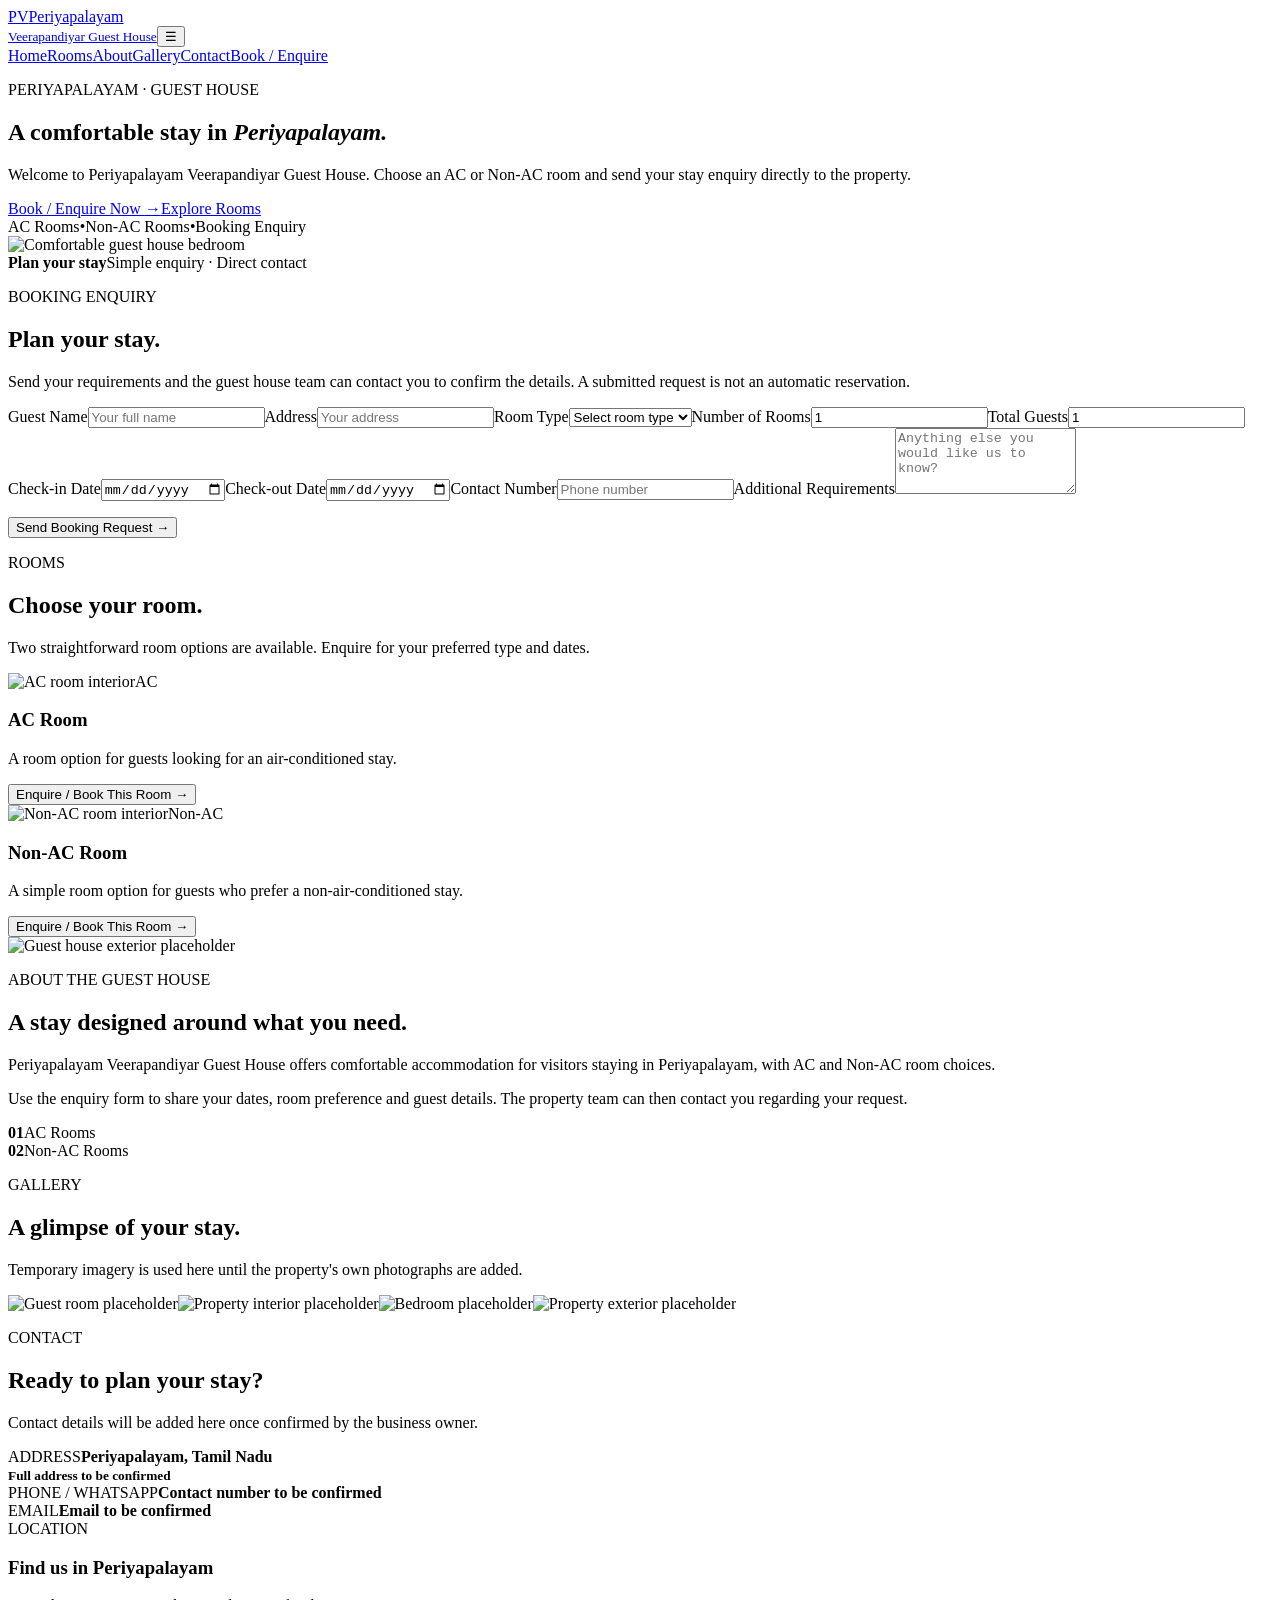
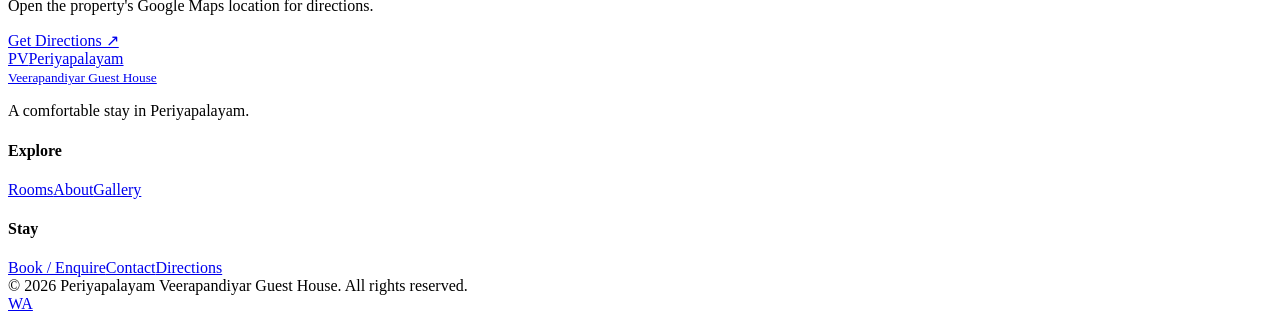
==== public/index.html @ 9a099907 "Build a complete modern premium responsive website for Periyapalayam Veerapandiyar Guest House with " ====
<!doctype html>
<html lang="en">
<head>
  <meta charset="UTF-8"><meta name="viewport" content="width=device-width,initial-scale=1">
  <title>Periyapalayam Veerapandiyar Guest House | Comfortable Stay in Periyapalayam</title>
  <meta name="description" content="Periyapalayam Veerapandiyar Guest House — comfortable accommodation in Periyapalayam with AC and Non-AC room options. Send a booking enquiry online.">
  <meta property="og:title" content="Periyapalayam Veerapandiyar Guest House"><meta property="og:description" content="A comfortable stay in Periyapalayam. Explore rooms and send a booking enquiry."><meta property="og:type" content="website">
  <link rel="canonical" href="https://periyapalayam.hatchable.site/">
  <link rel="stylesheet" href="/theme.css"><script src="https://cdn.tailwindcss.com"></script>
</head>
<body>
<header class="site-header"><div class="shell nav-wrap"><a class="brand" href="#home" aria-label="Periyapalayam Veerapandiyar Guest House home"><span class="brand-mark">PV</span><span>Periyapalayam<br><small>Veerapandiyar Guest House</small></span></a><button class="menu-btn" aria-label="Open navigation" onclick="document.body.classList.toggle('menu-open')">☰</button><nav class="nav" aria-label="Main navigation"><a href="#home">Home</a><a href="#rooms">Rooms</a><a href="#about">About</a><a href="#gallery">Gallery</a><a href="#contact">Contact</a><a class="nav-cta" href="#booking">Book / Enquire</a></nav></div></header>
<main>
<section id="home" class="hero"><div class="shell hero-grid"><div><p class="eyebrow">PERIYAPALAYAM · GUEST HOUSE</p><h1>A comfortable stay in <em>Periyapalayam.</em></h1><p class="hero-copy">Welcome to Periyapalayam Veerapandiyar Guest House. Choose an AC or Non-AC room and send your stay enquiry directly to the property.</p><div class="actions"><a class="btn btn-dark" href="#booking">Book / Enquire Now <span>→</span></a><a class="btn btn-light" href="#rooms">Explore Rooms</a></div><div class="trust-line"><span>AC Rooms</span><i>•</i><span>Non-AC Rooms</span><i>•</i><span>Booking Enquiry</span></div></div><div class="hero-image"><img src="https://images.unsplash.com/photo-1566665797739-1674de7a421a?auto=format&fit=crop&w=1200&q=85" alt="Comfortable guest house bedroom" fetchpriority="high"><div class="image-note"><strong>Plan your stay</strong><span>Simple enquiry · Direct contact</span></div></div></div></section>
<section id="booking" class="booking-section"><div class="shell"><div class="section-intro light"><p class="eyebrow">BOOKING ENQUIRY</p><h2>Plan your stay.</h2><p>Send your requirements and the guest house team can contact you to confirm the details. A submitted request is not an automatic reservation.</p></div><form id="booking-form" class="booking-form" novalidate><div class="form-grid"><label>Guest Name<input name="guest_name" required placeholder="Your full name"></label><label>Address<input name="address" required placeholder="Your address"></label><label>Room Type<select name="room_type" required><option value="">Select room type</option><option value="AC">AC</option><option value="Non-AC">Non-AC</option></select></label><label>Number of Rooms<input name="number_of_rooms" type="number" min="1" value="1" required></label><label>Total Guests<input name="total_guests" type="number" min="1" value="1" required></label><label>Check-in Date<input name="check_in_date" type="date" required></label><label>Check-out Date<input name="check_out_date" type="date" required></label><label>Contact Number<input name="contact_number" type="tel" inputmode="tel" required placeholder="Phone number"></label><label class="wide">Additional Requirements<textarea name="additional_requirements" rows="4" placeholder="Anything else you would like us to know?"></textarea></label></div><div class="form-bottom"><p id="form-status" class="form-status" role="status"></p><button class="btn btn-accent" type="submit">Send Booking Request <span>→</span></button></div></form></div></section>
<section id="rooms" class="section"><div class="shell"><div class="section-head"><div><p class="eyebrow">ROOMS</p><h2>Choose your room.</h2></div><p>Two straightforward room options are available. Enquire for your preferred type and dates.</p></div><div class="room-grid"><article class="room-card"><div class="room-photo"><img src="https://images.unsplash.com/photo-1590490360182-c33d57733427?auto=format&fit=crop&w=1000&q=85" alt="AC room interior" loading="lazy"><span>AC</span></div><div class="room-body"><h3>AC Room</h3><p>A room option for guests looking for an air-conditioned stay.</p><button class="text-link" onclick="selectRoom('AC')">Enquire / Book This Room →</button></div></article><article class="room-card"><div class="room-photo"><img src="https://images.unsplash.com/photo-1618773928121-c32242e63f39?auto=format&fit=crop&w=1000&q=85" alt="Non-AC room interior" loading="lazy"><span>Non-AC</span></div><div class="room-body"><h3>Non-AC Room</h3><p>A simple room option for guests who prefer a non-air-conditioned stay.</p><button class="text-link" onclick="selectRoom('Non-AC')">Enquire / Book This Room →</button></div></article></div></div></section>
<section id="about" class="split-section"><div class="shell split"><div class="about-photo"><img src="https://images.unsplash.com/photo-1566073771259-6a8506099945?auto=format&fit=crop&w=1100&q=85" alt="Guest house exterior placeholder" loading="lazy"></div><div><p class="eyebrow">ABOUT THE GUEST HOUSE</p><h2>A stay designed around what you need.</h2><p>Periyapalayam Veerapandiyar Guest House offers comfortable accommodation for visitors staying in Periyapalayam, with AC and Non-AC room choices.</p><p>Use the enquiry form to share your dates, room preference and guest details. The property team can then contact you regarding your request.</p><div class="facility-row"><div><strong>01</strong><span>AC Rooms</span></div><div><strong>02</strong><span>Non-AC Rooms</span></div></div></div></div></section>
<section id="gallery" class="section gallery-section"><div class="shell"><div class="section-head"><div><p class="eyebrow">GALLERY</p><h2>A glimpse of your stay.</h2></div><p>Temporary imagery is used here until the property's own photographs are added.</p></div><div class="gallery-grid"><img src="https://images.unsplash.com/photo-1611892440504-42a792e24d32?auto=format&fit=crop&w=1000&q=85" alt="Guest room placeholder" loading="lazy"><img src="https://images.unsplash.com/photo-1584132967334-10e028bd69f7?auto=format&fit=crop&w=1000&q=85" alt="Property interior placeholder" loading="lazy"><img src="https://images.unsplash.com/photo-1594560913095-7c0b3b3e3f34?auto=format&fit=crop&w=1000&q=85" alt="Bedroom placeholder" loading="lazy"><img src="https://images.unsplash.com/photo-1564013799919-ab600027ffc6?auto=format&fit=crop&w=1000&q=85" alt="Property exterior placeholder" loading="lazy"></div></div></section>
<section id="contact" class="contact-section"><div class="shell contact-grid"><div><p class="eyebrow">CONTACT</p><h2>Ready to plan your stay?</h2><p>Contact details will be added here once confirmed by the business owner.</p><div class="contact-list"><div><span>ADDRESS</span><strong>Periyapalayam, Tamil Nadu<br><small>Full address to be confirmed</small></strong></div><div><span>PHONE / WHATSAPP</span><strong>Contact number to be confirmed</strong></div><div><span>EMAIL</span><strong>Email to be confirmed</strong></div></div></div><div class="map-card"><div class="map-placeholder"><span>LOCATION</span><h3>Find us in Periyapalayam</h3><p>Open the property's Google Maps location for directions.</p><a class="btn btn-dark" target="_blank" rel="noopener" href="https://maps.app.goo.gl/xiQ2jdWKPAii57Pk6">Get Directions ↗</a></div></div></div></section>
</main>
<footer><div class="shell footer-grid"><div><a class="brand footer-brand" href="#home"><span class="brand-mark">PV</span><span>Periyapalayam<br><small>Veerapandiyar Guest House</small></span></a><p>A comfortable stay in Periyapalayam.</p></div><div><h4>Explore</h4><a href="#rooms">Rooms</a><a href="#about">About</a><a href="#gallery">Gallery</a></div><div><h4>Stay</h4><a href="#booking">Book / Enquire</a><a href="#contact">Contact</a><a target="_blank" rel="noopener" href="https://maps.app.goo.gl/xiQ2jdWKPAii57Pk6">Directions</a></div></div><div class="shell copyright">© 2026 Periyapalayam Veerapandiyar Guest House. All rights reserved.</div></footer>
<a class="whatsapp" href="#contact" aria-label="WhatsApp contact">WA</a>
<script src="/app.js" defer></script>
</body></html>
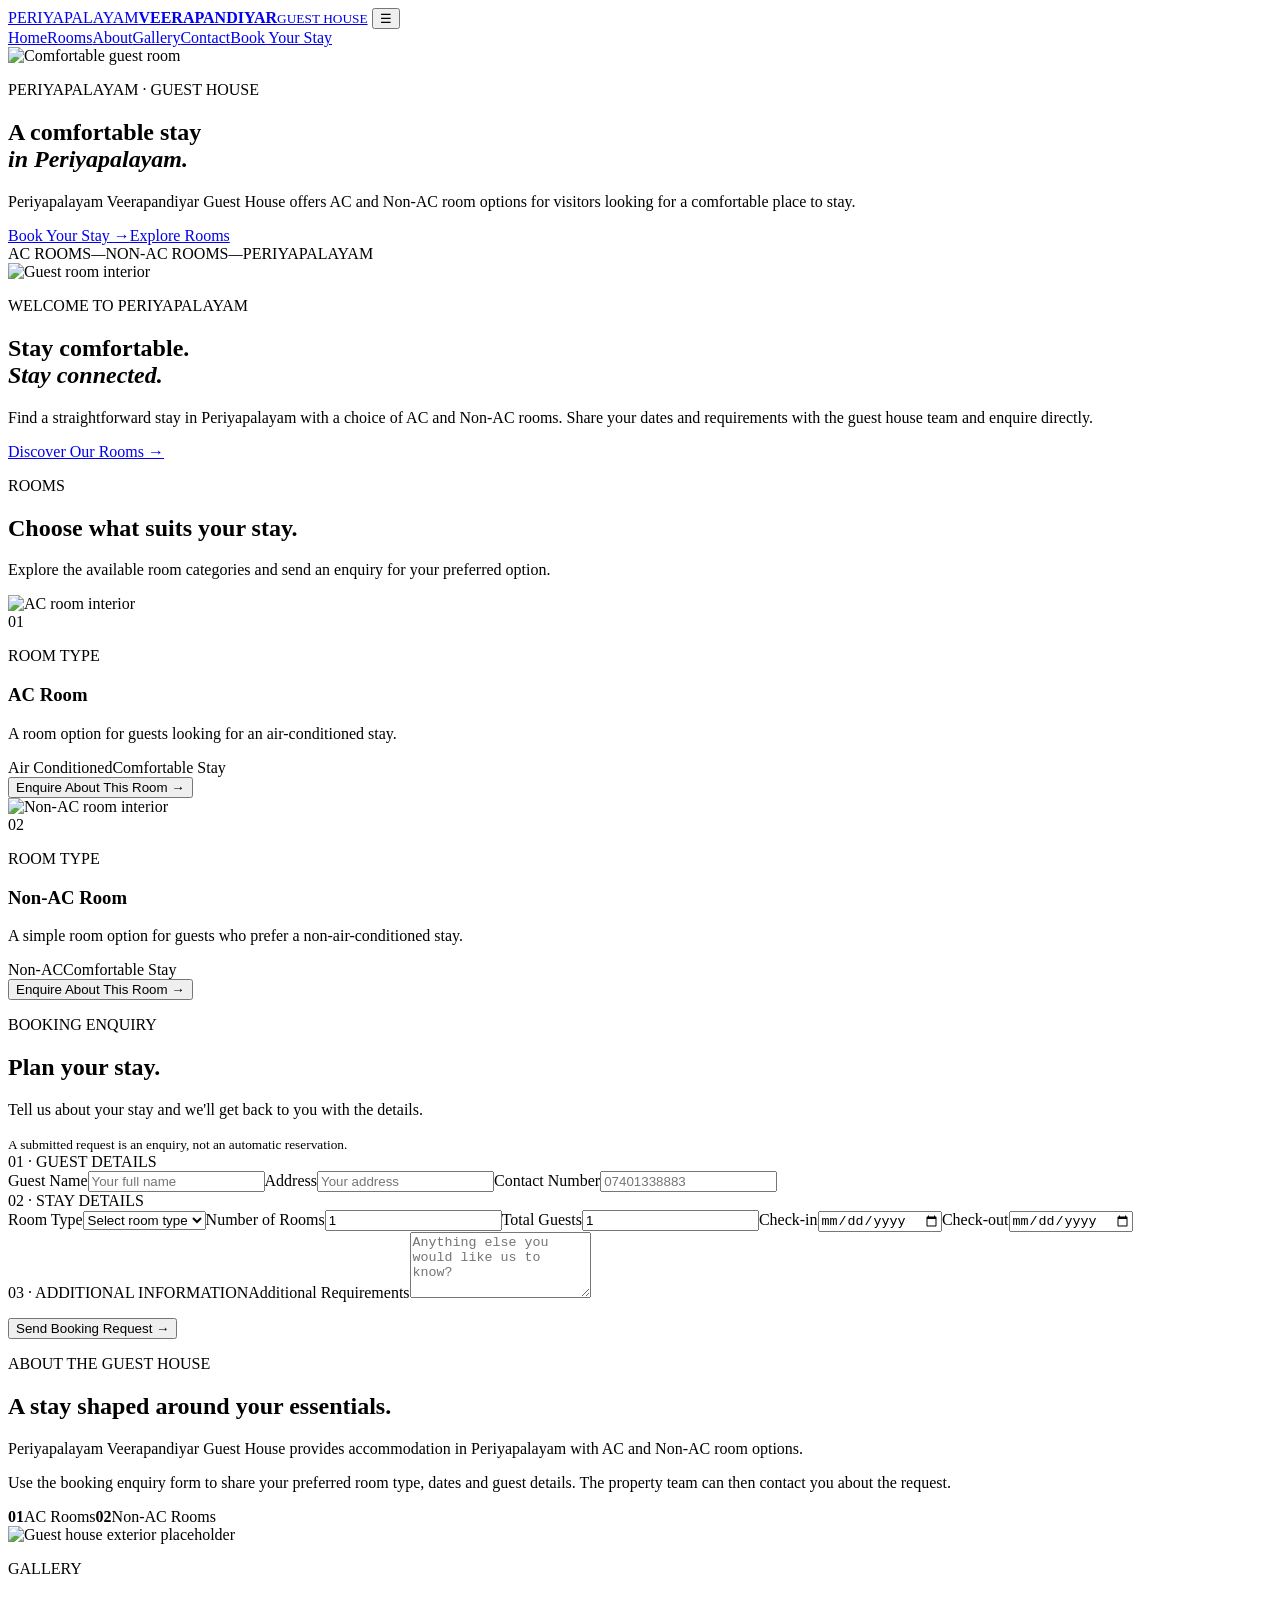
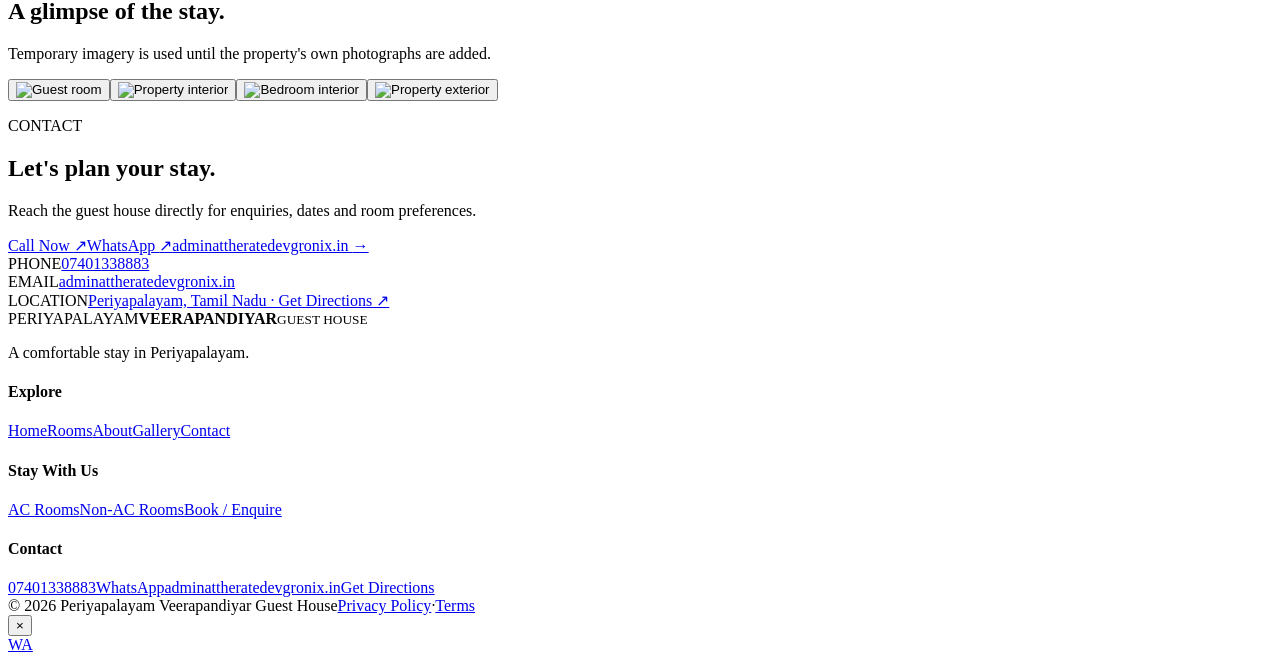
==== commit feb59c09: "Redesign and refine the existing Periyapalayam Veerapandiyar Guest House frontend without changing b" ====
--- a/public/index.html
+++ b/public/index.html
@@ -1,24 +1,29 @@
 <!doctype html>
 <html lang="en">
 <head>
-  <meta charset="UTF-8"><meta name="viewport" content="width=device-width,initial-scale=1">
-  <title>Periyapalayam Veerapandiyar Guest House | Comfortable Stay in Periyapalayam</title>
-  <meta name="description" content="Periyapalayam Veerapandiyar Guest House — comfortable accommodation in Periyapalayam with AC and Non-AC room options. Send a booking enquiry online.">
-  <meta property="og:title" content="Periyapalayam Veerapandiyar Guest House"><meta property="og:description" content="A comfortable stay in Periyapalayam. Explore rooms and send a booking enquiry."><meta property="og:type" content="website">
-  <link rel="canonical" href="https://periyapalayam.hatchable.site/">
-  <link rel="stylesheet" href="/theme.css"><script src="https://cdn.tailwindcss.com"></script>
+<meta charset="UTF-8"><meta name="viewport" content="width=device-width,initial-scale=1">
+<title>Periyapalayam Veerapandiyar Guest House | Comfortable Stay in Periyapalayam</title>
+<meta name="description" content="Periyapalayam Veerapandiyar Guest House — a comfortable stay in Periyapalayam with AC and Non-AC room options. Send a booking enquiry online.">
+<meta property="og:title" content="Periyapalayam Veerapandiyar Guest House"><meta property="og:description" content="A comfortable stay in Periyapalayam. Explore rooms and send a booking enquiry."><meta property="og:type" content="website">
+<link rel="canonical" href="https://periyapalayam.hatchable.site/"><link rel="preconnect" href="https://images.unsplash.com"><link rel="stylesheet" href="/theme.css">
 </head>
 <body>
-<header class="site-header"><div class="shell nav-wrap"><a class="brand" href="#home" aria-label="Periyapalayam Veerapandiyar Guest House home"><span class="brand-mark">PV</span><span>Periyapalayam<br><small>Veerapandiyar Guest House</small></span></a><button class="menu-btn" aria-label="Open navigation" onclick="document.body.classList.toggle('menu-open')">☰</button><nav class="nav" aria-label="Main navigation"><a href="#home">Home</a><a href="#rooms">Rooms</a><a href="#about">About</a><a href="#gallery">Gallery</a><a href="#contact">Contact</a><a class="nav-cta" href="#booking">Book / Enquire</a></nav></div></header>
+<header class="site-header" id="site-header"><div class="shell nav-wrap">
+<a class="brand-lockup" href="#home" aria-label="Periyapalayam Veerapandiyar Guest House"><span>PERIYAPALAYAM</span><b>VEERAPANDIYAR</b><small>GUEST HOUSE</small></a>
+<button class="menu-btn" aria-controls="main-nav" aria-expanded="false" aria-label="Open navigation">☰</button>
+<nav class="nav" id="main-nav" aria-label="Main navigation"><a href="#home">Home</a><a href="#rooms">Rooms</a><a href="#about">About</a><a href="#gallery">Gallery</a><a href="#contact">Contact</a><a class="nav-cta" href="#booking">Book Your Stay</a></nav>
+</div></header>
 <main>
-<section id="home" class="hero"><div class="shell hero-grid"><div><p class="eyebrow">PERIYAPALAYAM · GUEST HOUSE</p><h1>A comfortable stay in <em>Periyapalayam.</em></h1><p class="hero-copy">Welcome to Periyapalayam Veerapandiyar Guest House. Choose an AC or Non-AC room and send your stay enquiry directly to the property.</p><div class="actions"><a class="btn btn-dark" href="#booking">Book / Enquire Now <span>→</span></a><a class="btn btn-light" href="#rooms">Explore Rooms</a></div><div class="trust-line"><span>AC Rooms</span><i>•</i><span>Non-AC Rooms</span><i>•</i><span>Booking Enquiry</span></div></div><div class="hero-image"><img src="https://images.unsplash.com/photo-1566665797739-1674de7a421a?auto=format&fit=crop&w=1200&q=85" alt="Comfortable guest house bedroom" fetchpriority="high"><div class="image-note"><strong>Plan your stay</strong><span>Simple enquiry · Direct contact</span></div></div></div></section>
-<section id="booking" class="booking-section"><div class="shell"><div class="section-intro light"><p class="eyebrow">BOOKING ENQUIRY</p><h2>Plan your stay.</h2><p>Send your requirements and the guest house team can contact you to confirm the details. A submitted request is not an automatic reservation.</p></div><form id="booking-form" class="booking-form" novalidate><div class="form-grid"><label>Guest Name<input name="guest_name" required placeholder="Your full name"></label><label>Address<input name="address" required placeholder="Your address"></label><label>Room Type<select name="room_type" required><option value="">Select room type</option><option value="AC">AC</option><option value="Non-AC">Non-AC</option></select></label><label>Number of Rooms<input name="number_of_rooms" type="number" min="1" value="1" required></label><label>Total Guests<input name="total_guests" type="number" min="1" value="1" required></label><label>Check-in Date<input name="check_in_date" type="date" required></label><label>Check-out Date<input name="check_out_date" type="date" required></label><label>Contact Number<input name="contact_number" type="tel" inputmode="tel" required placeholder="Phone number"></label><label class="wide">Additional Requirements<textarea name="additional_requirements" rows="4" placeholder="Anything else you would like us to know?"></textarea></label></div><div class="form-bottom"><p id="form-status" class="form-status" role="status"></p><button class="btn btn-accent" type="submit">Send Booking Request <span>→</span></button></div></form></div></section>
-<section id="rooms" class="section"><div class="shell"><div class="section-head"><div><p class="eyebrow">ROOMS</p><h2>Choose your room.</h2></div><p>Two straightforward room options are available. Enquire for your preferred type and dates.</p></div><div class="room-grid"><article class="room-card"><div class="room-photo"><img src="https://images.unsplash.com/photo-1590490360182-c33d57733427?auto=format&fit=crop&w=1000&q=85" alt="AC room interior" loading="lazy"><span>AC</span></div><div class="room-body"><h3>AC Room</h3><p>A room option for guests looking for an air-conditioned stay.</p><button class="text-link" onclick="selectRoom('AC')">Enquire / Book This Room →</button></div></article><article class="room-card"><div class="room-photo"><img src="https://images.unsplash.com/photo-1618773928121-c32242e63f39?auto=format&fit=crop&w=1000&q=85" alt="Non-AC room interior" loading="lazy"><span>Non-AC</span></div><div class="room-body"><h3>Non-AC Room</h3><p>A simple room option for guests who prefer a non-air-conditioned stay.</p><button class="text-link" onclick="selectRoom('Non-AC')">Enquire / Book This Room →</button></div></article></div></div></section>
-<section id="about" class="split-section"><div class="shell split"><div class="about-photo"><img src="https://images.unsplash.com/photo-1566073771259-6a8506099945?auto=format&fit=crop&w=1100&q=85" alt="Guest house exterior placeholder" loading="lazy"></div><div><p class="eyebrow">ABOUT THE GUEST HOUSE</p><h2>A stay designed around what you need.</h2><p>Periyapalayam Veerapandiyar Guest House offers comfortable accommodation for visitors staying in Periyapalayam, with AC and Non-AC room choices.</p><p>Use the enquiry form to share your dates, room preference and guest details. The property team can then contact you regarding your request.</p><div class="facility-row"><div><strong>01</strong><span>AC Rooms</span></div><div><strong>02</strong><span>Non-AC Rooms</span></div></div></div></div></section>
-<section id="gallery" class="section gallery-section"><div class="shell"><div class="section-head"><div><p class="eyebrow">GALLERY</p><h2>A glimpse of your stay.</h2></div><p>Temporary imagery is used here until the property's own photographs are added.</p></div><div class="gallery-grid"><img src="https://images.unsplash.com/photo-1611892440504-42a792e24d32?auto=format&fit=crop&w=1000&q=85" alt="Guest room placeholder" loading="lazy"><img src="https://images.unsplash.com/photo-1584132967334-10e028bd69f7?auto=format&fit=crop&w=1000&q=85" alt="Property interior placeholder" loading="lazy"><img src="https://images.unsplash.com/photo-1594560913095-7c0b3b3e3f34?auto=format&fit=crop&w=1000&q=85" alt="Bedroom placeholder" loading="lazy"><img src="https://images.unsplash.com/photo-1564013799919-ab600027ffc6?auto=format&fit=crop&w=1000&q=85" alt="Property exterior placeholder" loading="lazy"></div></div></section>
-<section id="contact" class="contact-section"><div class="shell contact-grid"><div><p class="eyebrow">CONTACT</p><h2>Ready to plan your stay?</h2><p>Contact details will be added here once confirmed by the business owner.</p><div class="contact-list"><div><span>ADDRESS</span><strong>Periyapalayam, Tamil Nadu<br><small>Full address to be confirmed</small></strong></div><div><span>PHONE / WHATSAPP</span><strong>Contact number to be confirmed</strong></div><div><span>EMAIL</span><strong>Email to be confirmed</strong></div></div></div><div class="map-card"><div class="map-placeholder"><span>LOCATION</span><h3>Find us in Periyapalayam</h3><p>Open the property's Google Maps location for directions.</p><a class="btn btn-dark" target="_blank" rel="noopener" href="https://maps.app.goo.gl/xiQ2jdWKPAii57Pk6">Get Directions ↗</a></div></div></div></section>
+<section id="home" class="hero"><div class="hero-media"><img id="hero-img" src="https://images.unsplash.com/photo-1566665797739-1674de7a421a?auto=format&fit=crop&w=1800&q=88" alt="Comfortable guest room" fetchpriority="high"><div class="hero-overlay"></div></div><div class="shell hero-content"><p class="eyebrow reveal">PERIYAPALAYAM · GUEST HOUSE</p><h1 class="reveal delay-1">A comfortable stay<br><em>in Periyapalayam.</em></h1><p class="hero-copy reveal delay-2">Periyapalayam Veerapandiyar Guest House offers AC and Non-AC room options for visitors looking for a comfortable place to stay.</p><div class="actions reveal delay-3"><a class="btn btn-light-on-dark" href="#booking">Book Your Stay <span>→</span></a><a class="btn btn-ghost-on-dark" href="#rooms">Explore Rooms</a></div></div><div class="hero-bottom shell"><span>AC ROOMS</span><i>—</i><span>NON-AC ROOMS</span><i>—</i><span>PERIYAPALAYAM</span></div></section>
+<section class="intro-section"><div class="shell intro-grid"><div class="intro-photo reveal-on-scroll"><img src="https://images.unsplash.com/photo-1611892440504-42a792e24d32?auto=format&fit=crop&w=1200&q=88" alt="Guest room interior" loading="lazy"></div><div class="intro-copy"><p class="eyebrow">WELCOME TO PERIYAPALAYAM</p><h2>Stay comfortable.<br><em>Stay connected.</em></h2><p>Find a straightforward stay in Periyapalayam with a choice of AC and Non-AC rooms. Share your dates and requirements with the guest house team and enquire directly.</p><a class="text-link" href="#rooms">Discover Our Rooms <span>→</span></a></div></div></section>
+<section id="rooms" class="rooms-section"><div class="shell"><div class="section-heading"><p class="eyebrow">ROOMS</p><h2>Choose what suits your stay.</h2><p>Explore the available room categories and send an enquiry for your preferred option.</p></div><article class="room-showcase reveal-on-scroll"><div class="room-media"><img src="https://images.unsplash.com/photo-1590490360182-c33d57733427?auto=format&fit=crop&w=1300&q=88" alt="AC room interior" loading="lazy"></div><div class="room-copy"><span class="room-number">01</span><p class="eyebrow">ROOM TYPE</p><h3>AC Room</h3><p>A room option for guests looking for an air-conditioned stay.</p><div class="room-features"><span>Air Conditioned</span><span>Comfortable Stay</span></div><button class="text-link" onclick="selectRoom('AC')">Enquire About This Room <span>→</span></button></div></article><article class="room-showcase reverse reveal-on-scroll"><div class="room-media"><img src="https://images.unsplash.com/photo-1618773928121-c32242e63f39?auto=format&fit=crop&w=1300&q=88" alt="Non-AC room interior" loading="lazy"></div><div class="room-copy"><span class="room-number">02</span><p class="eyebrow">ROOM TYPE</p><h3>Non-AC Room</h3><p>A simple room option for guests who prefer a non-air-conditioned stay.</p><div class="room-features"><span>Non-AC</span><span>Comfortable Stay</span></div><button class="text-link" onclick="selectRoom('Non-AC')">Enquire About This Room <span>→</span></button></div></article></div></section>
+<section id="booking" class="booking-section"><div class="shell booking-grid"><div class="booking-intro"><p class="eyebrow">BOOKING ENQUIRY</p><h2>Plan your stay.</h2><p>Tell us about your stay and we'll get back to you with the details.</p><small>A submitted request is an enquiry, not an automatic reservation.</small></div><form id="booking-form" class="booking-form" novalidate><div class="form-group"><span class="form-kicker">01 · GUEST DETAILS</span><div class="form-grid"><label>Guest Name<input name="guest_name" required placeholder="Your full name"></label><label>Address<input name="address" required placeholder="Your address"></label><label>Contact Number<input name="contact_number" type="tel" inputmode="tel" required placeholder="07401338883"></label></div></div><div class="form-group"><span class="form-kicker">02 · STAY DETAILS</span><div class="form-grid"><label>Room Type<select name="room_type" required><option value="">Select room type</option><option value="AC">AC</option><option value="Non-AC">Non-AC</option></select></label><label>Number of Rooms<input name="number_of_rooms" type="number" min="1" value="1" required></label><label>Total Guests<input name="total_guests" type="number" min="1" value="1" required></label><label>Check-in<input name="check_in_date" type="date" required></label><label>Check-out<input name="check_out_date" type="date" required></label></div></div><div class="form-group"><span class="form-kicker">03 · ADDITIONAL INFORMATION</span><label>Additional Requirements<textarea name="additional_requirements" rows="4" placeholder="Anything else you would like us to know?"></textarea></label></div><div class="form-bottom"><p id="form-status" class="form-status" role="status" aria-live="polite"></p><button class="btn btn-accent" type="submit">Send Booking Request <span>→</span></button></div></form></div></section>
+<section id="about" class="about-section"><div class="shell about-grid"><div class="about-copy"><p class="eyebrow">ABOUT THE GUEST HOUSE</p><h2>A stay shaped around your essentials.</h2><p>Periyapalayam Veerapandiyar Guest House provides accommodation in Periyapalayam with AC and Non-AC room options.</p><p>Use the booking enquiry form to share your preferred room type, dates and guest details. The property team can then contact you about the request.</p><div class="facility-line"><span><b>01</b>AC Rooms</span><span><b>02</b>Non-AC Rooms</span></div></div><div class="about-photo"><img src="https://images.unsplash.com/photo-1566073771259-6a8506099945?auto=format&fit=crop&w=1300&q=88" alt="Guest house exterior placeholder" loading="lazy"></div></div></section>
+<section id="gallery" class="gallery-section"><div class="shell"><div class="section-heading"><p class="eyebrow">GALLERY</p><h2>A glimpse of the stay.</h2><p>Temporary imagery is used until the property's own photographs are added.</p></div><div class="gallery-grid"><button class="gallery-item gallery-large" type="button" data-full="https://images.unsplash.com/photo-1611892440504-42a792e24d32?auto=format&fit=crop&w=1600&q=90"><img src="https://images.unsplash.com/photo-1611892440504-42a792e24d32?auto=format&fit=crop&w=1100&q=88" alt="Guest room" loading="lazy"></button><button class="gallery-item" type="button" data-full="https://images.unsplash.com/photo-1584132967334-10e028bd69f7?auto=format&fit=crop&w=1600&q=90"><img src="https://images.unsplash.com/photo-1584132967334-10e028bd69f7?auto=format&fit=crop&w=900&q=88" alt="Property interior" loading="lazy"></button><button class="gallery-item" type="button" data-full="https://images.unsplash.com/photo-1590490360182-c33d57733427?auto=format&fit=crop&w=1600&q=90"><img src="https://images.unsplash.com/photo-1590490360182-c33d57733427?auto=format&fit=crop&w=900&q=88" alt="Bedroom interior" loading="lazy"></button><button class="gallery-item" type="button" data-full="https://images.unsplash.com/photo-1564013799919-ab600027ffc6?auto=format&fit=crop&w=1600&q=90"><img src="https://images.unsplash.com/photo-1564013799919-ab600027ffc6?auto=format&fit=crop&w=1100&q=88" alt="Property exterior" loading="lazy"></button></div></div></section>
+<section id="contact" class="contact-section"><div class="shell contact-wrap"><div class="contact-copy"><p class="eyebrow">CONTACT</p><h2>Let's plan your stay.</h2><p>Reach the guest house directly for enquiries, dates and room preferences.</p><div class="contact-actions"><a class="btn btn-dark" href="tel:07401338883">Call Now <span>↗</span></a><a class="btn btn-whatsapp" href="https://wa.me/917401338883" target="_blank" rel="noopener">WhatsApp <span>↗</span></a><a class="text-link" href="mailto:adminattheratedevgronix.in">adminattheratedevgronix.in <span>→</span></a></div></div><div class="contact-details"><div><span>PHONE</span><a href="tel:07401338883">07401338883</a></div><div><span>EMAIL</span><a href="mailto:adminattheratedevgronix.in">adminattheratedevgronix.in</a></div><div><span>LOCATION</span><a target="_blank" rel="noopener" href="https://maps.app.goo.gl/xiQ2jdWKPAii57Pk6">Periyapalayam, Tamil Nadu · Get Directions ↗</a></div></div></div></section>
 </main>
-<footer><div class="shell footer-grid"><div><a class="brand footer-brand" href="#home"><span class="brand-mark">PV</span><span>Periyapalayam<br><small>Veerapandiyar Guest House</small></span></a><p>A comfortable stay in Periyapalayam.</p></div><div><h4>Explore</h4><a href="#rooms">Rooms</a><a href="#about">About</a><a href="#gallery">Gallery</a></div><div><h4>Stay</h4><a href="#booking">Book / Enquire</a><a href="#contact">Contact</a><a target="_blank" rel="noopener" href="https://maps.app.goo.gl/xiQ2jdWKPAii57Pk6">Directions</a></div></div><div class="shell copyright">© 2026 Periyapalayam Veerapandiyar Guest House. All rights reserved.</div></footer>
-<a class="whatsapp" href="#contact" aria-label="WhatsApp contact">WA</a>
+<footer><div class="shell footer-main"><div class="footer-brand"><div class="brand-lockup"><span>PERIYAPALAYAM</span><b>VEERAPANDIYAR</b><small>GUEST HOUSE</small></div><p>A comfortable stay in Periyapalayam.</p></div><div><h4>Explore</h4><a href="#home">Home</a><a href="#rooms">Rooms</a><a href="#about">About</a><a href="#gallery">Gallery</a><a href="#contact">Contact</a></div><div><h4>Stay With Us</h4><a href="#rooms">AC Rooms</a><a href="#rooms">Non-AC Rooms</a><a href="#booking">Book / Enquire</a></div><div><h4>Contact</h4><a href="tel:07401338883">07401338883</a><a href="https://wa.me/917401338883" target="_blank" rel="noopener">WhatsApp</a><a href="mailto:adminattheratedevgronix.in">adminattheratedevgronix.in</a><a target="_blank" rel="noopener" href="https://maps.app.goo.gl/xiQ2jdWKPAii57Pk6">Get Directions</a></div></div><div class="shell footer-bottom"><span>© 2026 Periyapalayam Veerapandiyar Guest House</span><span><a href="#">Privacy Policy</a><i>·</i><a href="#">Terms</a></span></div></footer>
+<div class="lightbox" id="lightbox" aria-hidden="true"><button class="lightbox-close" type="button" aria-label="Close image viewer">×</button><img id="lightbox-image" src="" alt=""></div>
+<a class="whatsapp" href="https://wa.me/917401338883" target="_blank" rel="noopener" aria-label="Chat on WhatsApp">WA</a>
 <script src="/app.js" defer></script>
 </body></html>
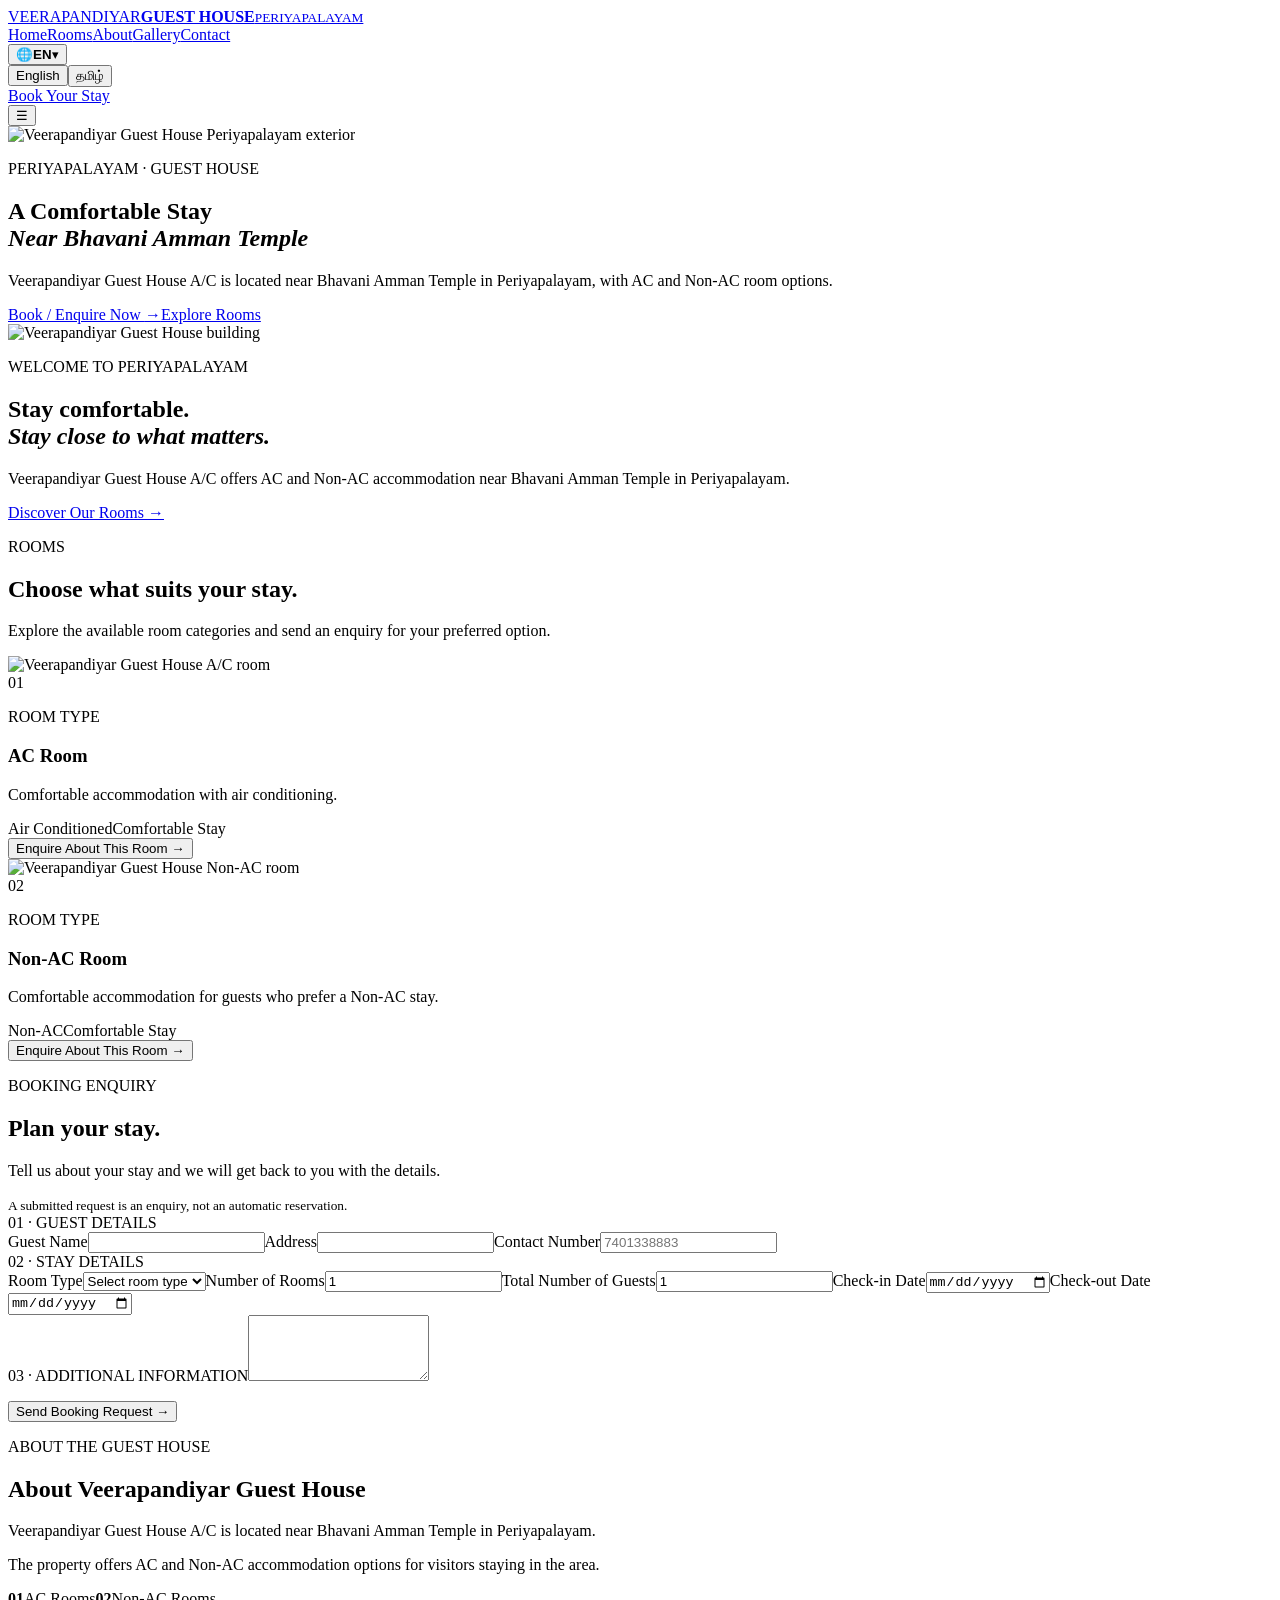
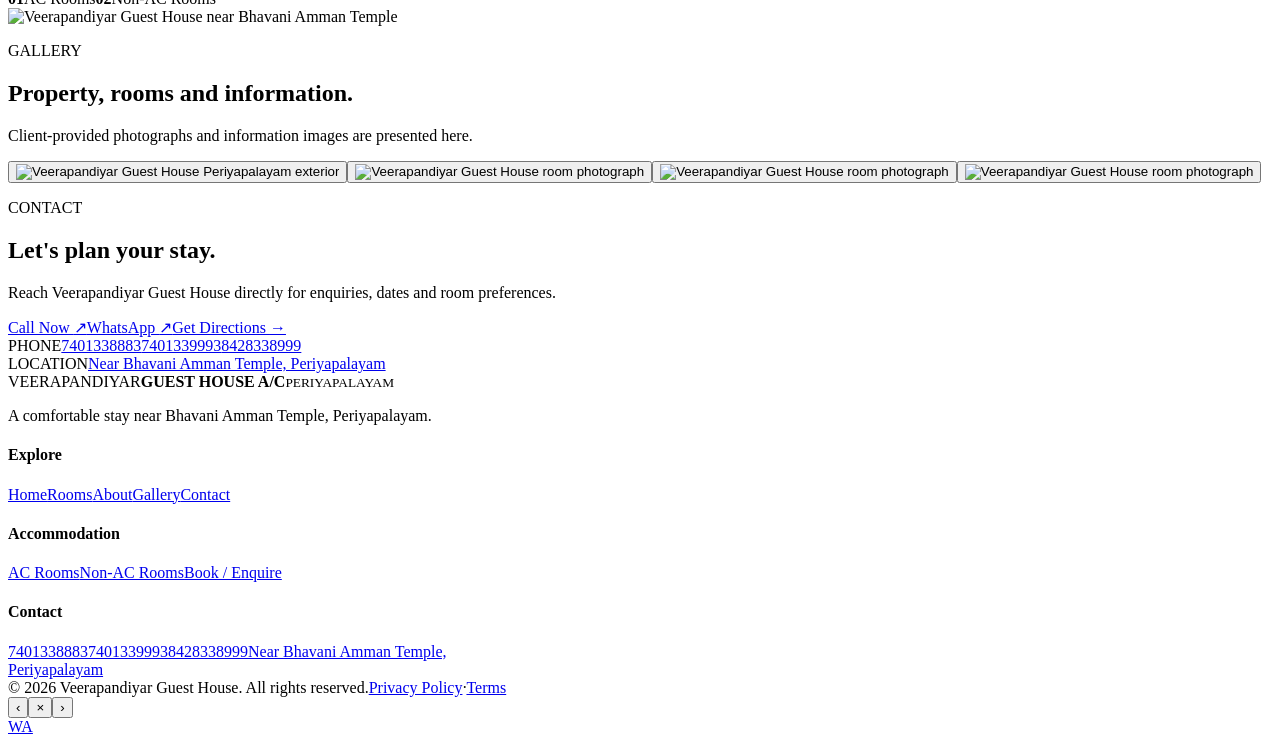
==== commit a9c0663f: "Fix the language switcher and use the four real client-provided gallery photos without rebuilding or" ====
--- a/public/index.html
+++ b/public/index.html
@@ -1,29 +1,13 @@
-<!doctype html>
-<html lang="en">
-<head>
-<meta charset="UTF-8"><meta name="viewport" content="width=device-width,initial-scale=1">
-<title>Periyapalayam Veerapandiyar Guest House | Comfortable Stay in Periyapalayam</title>
-<meta name="description" content="Periyapalayam Veerapandiyar Guest House — a comfortable stay in Periyapalayam with AC and Non-AC room options. Send a booking enquiry online.">
-<meta property="og:title" content="Periyapalayam Veerapandiyar Guest House"><meta property="og:description" content="A comfortable stay in Periyapalayam. Explore rooms and send a booking enquiry."><meta property="og:type" content="website">
-<link rel="canonical" href="https://periyapalayam.hatchable.site/"><link rel="preconnect" href="https://images.unsplash.com"><link rel="stylesheet" href="/theme.css">
-</head>
-<body>
-<header class="site-header" id="site-header"><div class="shell nav-wrap">
-<a class="brand-lockup" href="#home" aria-label="Periyapalayam Veerapandiyar Guest House"><span>PERIYAPALAYAM</span><b>VEERAPANDIYAR</b><small>GUEST HOUSE</small></a>
-<button class="menu-btn" aria-controls="main-nav" aria-expanded="false" aria-label="Open navigation">☰</button>
-<nav class="nav" id="main-nav" aria-label="Main navigation"><a href="#home">Home</a><a href="#rooms">Rooms</a><a href="#about">About</a><a href="#gallery">Gallery</a><a href="#contact">Contact</a><a class="nav-cta" href="#booking">Book Your Stay</a></nav>
-</div></header>
+<!doctype html><html lang="en"><head><meta charset="UTF-8"><meta name="viewport" content="width=device-width,initial-scale=1"><title>Veerapandiyar Guest House | Periyapalayam</title><meta name="description" content="Veerapandiyar Guest House in Periyapalayam, near Bhavani Amman Temple, offering AC and Non-AC accommodation."><meta property="og:title" content="Veerapandiyar Guest House | Periyapalayam"><meta property="og:description" content="Veerapandiyar Guest House in Periyapalayam, near Bhavani Amman Temple, offering AC and Non-AC accommodation."><meta property="og:type" content="website"><link rel="canonical" href="https://periyapalayam.hatchable.site/"><link rel="preconnect" href="https://images.unsplash.com"><link rel="stylesheet" href="/theme.css"><script src="/site-config.js"></script></head><body>
+<header class="site-header" id="site-header"><div class="shell nav-wrap"><a class="brand-lockup" href="#home"><span>VEERAPANDIYAR</span><b>GUEST HOUSE</b><small>PERIYAPALAYAM</small></a><div class="nav-tools"><nav class="nav" id="main-nav" aria-label="Main navigation"><a href="#home" data-i="navHome">Home</a><a href="#rooms" data-i="navRooms">Rooms</a><a href="#about" data-i="navAbout">About</a><a href="#gallery" data-i="navGallery">Gallery</a><a href="#contact" data-i="navContact">Contact</a><div class="lang-select"><button class="lang-trigger" type="button" aria-haspopup="listbox" aria-expanded="false" aria-label="Select language"><span>🌐</span><b id="lang-current">EN</b><span class="chev">▾</span></button><div class="lang-menu" role="listbox" aria-label="Language options"><button type="button" role="option" aria-selected="true" data-lang-btn="en">English</button><button type="button" role="option" aria-selected="false" data-lang-btn="ta">தமிழ்</button></div></div><a class="nav-cta" href="#booking" data-i="navBook">Book Your Stay</a></nav><button class="menu-btn" aria-controls="main-nav" aria-expanded="false" aria-label="Open navigation menu">☰</button></div></div></header>
 <main>
-<section id="home" class="hero"><div class="hero-media"><img id="hero-img" src="https://images.unsplash.com/photo-1566665797739-1674de7a421a?auto=format&fit=crop&w=1800&q=88" alt="Comfortable guest room" fetchpriority="high"><div class="hero-overlay"></div></div><div class="shell hero-content"><p class="eyebrow reveal">PERIYAPALAYAM · GUEST HOUSE</p><h1 class="reveal delay-1">A comfortable stay<br><em>in Periyapalayam.</em></h1><p class="hero-copy reveal delay-2">Periyapalayam Veerapandiyar Guest House offers AC and Non-AC room options for visitors looking for a comfortable place to stay.</p><div class="actions reveal delay-3"><a class="btn btn-light-on-dark" href="#booking">Book Your Stay <span>→</span></a><a class="btn btn-ghost-on-dark" href="#rooms">Explore Rooms</a></div></div><div class="hero-bottom shell"><span>AC ROOMS</span><i>—</i><span>NON-AC ROOMS</span><i>—</i><span>PERIYAPALAYAM</span></div></section>
-<section class="intro-section"><div class="shell intro-grid"><div class="intro-photo reveal-on-scroll"><img src="https://images.unsplash.com/photo-1611892440504-42a792e24d32?auto=format&fit=crop&w=1200&q=88" alt="Guest room interior" loading="lazy"></div><div class="intro-copy"><p class="eyebrow">WELCOME TO PERIYAPALAYAM</p><h2>Stay comfortable.<br><em>Stay connected.</em></h2><p>Find a straightforward stay in Periyapalayam with a choice of AC and Non-AC rooms. Share your dates and requirements with the guest house team and enquire directly.</p><a class="text-link" href="#rooms">Discover Our Rooms <span>→</span></a></div></div></section>
-<section id="rooms" class="rooms-section"><div class="shell"><div class="section-heading"><p class="eyebrow">ROOMS</p><h2>Choose what suits your stay.</h2><p>Explore the available room categories and send an enquiry for your preferred option.</p></div><article class="room-showcase reveal-on-scroll"><div class="room-media"><img src="https://images.unsplash.com/photo-1590490360182-c33d57733427?auto=format&fit=crop&w=1300&q=88" alt="AC room interior" loading="lazy"></div><div class="room-copy"><span class="room-number">01</span><p class="eyebrow">ROOM TYPE</p><h3>AC Room</h3><p>A room option for guests looking for an air-conditioned stay.</p><div class="room-features"><span>Air Conditioned</span><span>Comfortable Stay</span></div><button class="text-link" onclick="selectRoom('AC')">Enquire About This Room <span>→</span></button></div></article><article class="room-showcase reverse reveal-on-scroll"><div class="room-media"><img src="https://images.unsplash.com/photo-1618773928121-c32242e63f39?auto=format&fit=crop&w=1300&q=88" alt="Non-AC room interior" loading="lazy"></div><div class="room-copy"><span class="room-number">02</span><p class="eyebrow">ROOM TYPE</p><h3>Non-AC Room</h3><p>A simple room option for guests who prefer a non-air-conditioned stay.</p><div class="room-features"><span>Non-AC</span><span>Comfortable Stay</span></div><button class="text-link" onclick="selectRoom('Non-AC')">Enquire About This Room <span>→</span></button></div></article></div></section>
-<section id="booking" class="booking-section"><div class="shell booking-grid"><div class="booking-intro"><p class="eyebrow">BOOKING ENQUIRY</p><h2>Plan your stay.</h2><p>Tell us about your stay and we'll get back to you with the details.</p><small>A submitted request is an enquiry, not an automatic reservation.</small></div><form id="booking-form" class="booking-form" novalidate><div class="form-group"><span class="form-kicker">01 · GUEST DETAILS</span><div class="form-grid"><label>Guest Name<input name="guest_name" required placeholder="Your full name"></label><label>Address<input name="address" required placeholder="Your address"></label><label>Contact Number<input name="contact_number" type="tel" inputmode="tel" required placeholder="07401338883"></label></div></div><div class="form-group"><span class="form-kicker">02 · STAY DETAILS</span><div class="form-grid"><label>Room Type<select name="room_type" required><option value="">Select room type</option><option value="AC">AC</option><option value="Non-AC">Non-AC</option></select></label><label>Number of Rooms<input name="number_of_rooms" type="number" min="1" value="1" required></label><label>Total Guests<input name="total_guests" type="number" min="1" value="1" required></label><label>Check-in<input name="check_in_date" type="date" required></label><label>Check-out<input name="check_out_date" type="date" required></label></div></div><div class="form-group"><span class="form-kicker">03 · ADDITIONAL INFORMATION</span><label>Additional Requirements<textarea name="additional_requirements" rows="4" placeholder="Anything else you would like us to know?"></textarea></label></div><div class="form-bottom"><p id="form-status" class="form-status" role="status" aria-live="polite"></p><button class="btn btn-accent" type="submit">Send Booking Request <span>→</span></button></div></form></div></section>
-<section id="about" class="about-section"><div class="shell about-grid"><div class="about-copy"><p class="eyebrow">ABOUT THE GUEST HOUSE</p><h2>A stay shaped around your essentials.</h2><p>Periyapalayam Veerapandiyar Guest House provides accommodation in Periyapalayam with AC and Non-AC room options.</p><p>Use the booking enquiry form to share your preferred room type, dates and guest details. The property team can then contact you about the request.</p><div class="facility-line"><span><b>01</b>AC Rooms</span><span><b>02</b>Non-AC Rooms</span></div></div><div class="about-photo"><img src="https://images.unsplash.com/photo-1566073771259-6a8506099945?auto=format&fit=crop&w=1300&q=88" alt="Guest house exterior placeholder" loading="lazy"></div></div></section>
-<section id="gallery" class="gallery-section"><div class="shell"><div class="section-heading"><p class="eyebrow">GALLERY</p><h2>A glimpse of the stay.</h2><p>Temporary imagery is used until the property's own photographs are added.</p></div><div class="gallery-grid"><button class="gallery-item gallery-large" type="button" data-full="https://images.unsplash.com/photo-1611892440504-42a792e24d32?auto=format&fit=crop&w=1600&q=90"><img src="https://images.unsplash.com/photo-1611892440504-42a792e24d32?auto=format&fit=crop&w=1100&q=88" alt="Guest room" loading="lazy"></button><button class="gallery-item" type="button" data-full="https://images.unsplash.com/photo-1584132967334-10e028bd69f7?auto=format&fit=crop&w=1600&q=90"><img src="https://images.unsplash.com/photo-1584132967334-10e028bd69f7?auto=format&fit=crop&w=900&q=88" alt="Property interior" loading="lazy"></button><button class="gallery-item" type="button" data-full="https://images.unsplash.com/photo-1590490360182-c33d57733427?auto=format&fit=crop&w=1600&q=90"><img src="https://images.unsplash.com/photo-1590490360182-c33d57733427?auto=format&fit=crop&w=900&q=88" alt="Bedroom interior" loading="lazy"></button><button class="gallery-item" type="button" data-full="https://images.unsplash.com/photo-1564013799919-ab600027ffc6?auto=format&fit=crop&w=1600&q=90"><img src="https://images.unsplash.com/photo-1564013799919-ab600027ffc6?auto=format&fit=crop&w=1100&q=88" alt="Property exterior" loading="lazy"></button></div></div></section>
-<section id="contact" class="contact-section"><div class="shell contact-wrap"><div class="contact-copy"><p class="eyebrow">CONTACT</p><h2>Let's plan your stay.</h2><p>Reach the guest house directly for enquiries, dates and room preferences.</p><div class="contact-actions"><a class="btn btn-dark" href="tel:07401338883">Call Now <span>↗</span></a><a class="btn btn-whatsapp" href="https://wa.me/917401338883" target="_blank" rel="noopener">WhatsApp <span>↗</span></a><a class="text-link" href="mailto:adminattheratedevgronix.in">adminattheratedevgronix.in <span>→</span></a></div></div><div class="contact-details"><div><span>PHONE</span><a href="tel:07401338883">07401338883</a></div><div><span>EMAIL</span><a href="mailto:adminattheratedevgronix.in">adminattheratedevgronix.in</a></div><div><span>LOCATION</span><a target="_blank" rel="noopener" href="https://maps.app.goo.gl/xiQ2jdWKPAii57Pk6">Periyapalayam, Tamil Nadu · Get Directions ↗</a></div></div></div></section>
+<section id="home" class="hero"><div class="hero-media"><img src="/images/guest-house-building.jpg" alt="Veerapandiyar Guest House Periyapalayam exterior" onerror="this.onerror=null;this.src='https://images.unsplash.com/photo-1566073771259-6a8506099945?auto=format&fit=crop&w=1800&q=88'"><div class="hero-overlay"></div></div><div class="shell hero-content"><p class="eyebrow" data-i="heroEyebrow">PERIYAPALAYAM · GUEST HOUSE</p><h1 data-i="heroTitle">A Comfortable Stay<br><em>Near Bhavani Amman Temple</em></h1><p class="hero-copy" data-i="heroCopy">Veerapandiyar Guest House A/C is located near Bhavani Amman Temple in Periyapalayam, with AC and Non-AC room options.</p><div class="actions"><a class="btn btn-light-on-dark" href="#booking" data-i="heroPrimary">Book / Enquire Now <span>→</span></a><a class="btn btn-ghost-on-dark" href="#rooms" data-i="heroSecondary">Explore Rooms</a></div></div></section>
+<section class="intro-section"><div class="shell intro-grid"><div class="intro-photo reveal-on-scroll"><img src="/images/guest-house-building.jpg" alt="Veerapandiyar Guest House building" loading="lazy" onerror="this.onerror=null;this.src='https://images.unsplash.com/photo-1611892440504-42a792e24d32?auto=format&fit=crop&w=1200&q=88'"></div><div class="intro-copy"><p class="eyebrow" data-i="welcomeEyebrow">WELCOME TO PERIYAPALAYAM</p><h2 data-i="welcomeTitle">Stay comfortable.<br><em>Stay close to what matters.</em></h2><p data-i="welcomeCopy">Veerapandiyar Guest House A/C offers AC and Non-AC accommodation near Bhavani Amman Temple in Periyapalayam.</p><a class="text-link" href="#rooms" data-i="welcomeCta">Discover Our Rooms <span>→</span></a></div></div></section>
+<section id="rooms" class="rooms-section"><div class="shell"><div class="section-heading"><p class="eyebrow" data-i="roomsEyebrow">ROOMS</p><h2 data-i="roomsTitle">Choose what suits your stay.</h2><p data-i="roomsCopy">Explore the available room categories and send an enquiry for your preferred option.</p></div><article class="room-showcase reveal-on-scroll"><div class="room-media"><img src="/images/ac-room.jpg" alt="Veerapandiyar Guest House A/C room" loading="lazy" onerror="this.onerror=null;this.src='https://images.unsplash.com/photo-1590490360182-c33d57733427?auto=format&fit=crop&w=1300&q=88'"></div><div class="room-copy"><span class="room-number">01</span><p class="eyebrow" data-i="roomType">ROOM TYPE</p><h3 data-i="acTitle">AC Room</h3><p data-i="acCopy">Comfortable accommodation with air conditioning.</p><div class="room-features"><span data-i="acFeature1">Air Conditioned</span><span data-i="commonFeature">Comfortable Stay</span></div><button class="text-link" type="button" onclick="selectRoom('AC')" data-i="acCta">Enquire About This Room <span>→</span></button></div></article><article class="room-showcase reverse reveal-on-scroll"><div class="room-media"><img src="/images/non-ac-room.jpg" alt="Veerapandiyar Guest House Non-AC room" loading="lazy" onerror="this.onerror=null;this.src='https://images.unsplash.com/photo-1618773928121-c32242e63f39?auto=format&fit=crop&w=1300&q=88'"></div><div class="room-copy"><span class="room-number">02</span><p class="eyebrow" data-i="roomType">ROOM TYPE</p><h3 data-i="nonAcTitle">Non-AC Room</h3><p data-i="nonAcCopy">Comfortable accommodation for guests who prefer a Non-AC stay.</p><div class="room-features"><span data-i="nonAcFeature1">Non-AC</span><span data-i="commonFeature">Comfortable Stay</span></div><button class="text-link" type="button" onclick="selectRoom('Non-AC')" data-i="nonAcCta">Enquire About This Room <span>→</span></button></div></article></div></section>
+<section id="booking" class="booking-section"><div class="shell booking-grid"><div class="booking-intro"><p class="eyebrow" data-i="bookingEyebrow">BOOKING ENQUIRY</p><h2 data-i="bookingTitle">Plan your stay.</h2><p data-i="bookingCopy">Tell us about your stay and we will get back to you with the details.</p><small data-i="bookingNote">A submitted request is an enquiry, not an automatic reservation.</small></div><form id="booking-form" class="booking-form" novalidate><div class="form-group"><span class="form-kicker" data-i="groupGuest">01 · GUEST DETAILS</span><div class="form-grid"><label data-label="guestName">Guest Name<input name="guest_name" required></label><label data-label="address">Address<input name="address" required></label><label data-label="contactNumber">Contact Number<input name="contact_number" type="tel" inputmode="tel" required placeholder="7401338883"></label></div></div><div class="form-group"><span class="form-kicker" data-i="groupStay">02 · STAY DETAILS</span><div class="form-grid"><label data-label="roomType">Room Type<select name="room_type" required><option value="">Select room type</option><option value="AC">AC</option><option value="Non-AC">Non-AC</option></select></label><label data-label="rooms">Number of Rooms<input name="number_of_rooms" type="number" min="1" value="1" required></label><label data-label="guests">Total Number of Guests<input name="total_guests" type="number" min="1" value="1" required></label><label data-label="checkIn">Check-in Date<input name="check_in_date" type="date" required></label><label data-label="checkOut">Check-out Date<input name="check_out_date" type="date" required></label></div></div><div class="form-group"><span class="form-kicker" data-i="groupAdditional">03 · ADDITIONAL INFORMATION</span><label data-label="additional"><textarea name="additional_requirements" rows="4"></textarea></label></div><div class="form-bottom"><p id="form-status" class="form-status" role="status" aria-live="polite"></p><button class="btn btn-accent" type="submit" data-i="submit">Send Booking Request <span>→</span></button></div></form></div></section>
+<section id="about" class="about-section"><div class="shell about-grid"><div class="about-copy"><p class="eyebrow" data-i="aboutEyebrow">ABOUT THE GUEST HOUSE</p><h2 data-i="aboutTitle">About Veerapandiyar Guest House</h2><p data-i="aboutCopy1">Veerapandiyar Guest House A/C is located near Bhavani Amman Temple in Periyapalayam.</p><p data-i="aboutCopy2">The property offers AC and Non-AC accommodation options for visitors staying in the area.</p><div class="facility-line"><span><b>01</b><span data-i="facilityAc">AC Rooms</span></span><span><b>02</b><span data-i="facilityNonAc">Non-AC Rooms</span></span></div></div><div class="about-photo"><img src="/images/guest-house-building.jpg" alt="Veerapandiyar Guest House near Bhavani Amman Temple" loading="lazy" onerror="this.onerror=null;this.src='https://images.unsplash.com/photo-1564013799919-ab600027ffc6?auto=format&fit=crop&w=1300&q=88'"></div></div></section>
+<section id="gallery" class="gallery-section"><div class="shell"><div class="section-heading"><p class="eyebrow" data-i="galleryEyebrow">GALLERY</p><h2 data-i="galleryTitle">Property, rooms and information.</h2><p data-i="galleryCopy">Client-provided photographs and information images are presented here.</p></div><div class="gallery-grid"><button class="gallery-item gallery-large" type="button" data-full="/images/guest-house-building.jpg"><img src="/images/guest-house-building.jpg" alt="Veerapandiyar Guest House Periyapalayam exterior" loading="lazy" onerror="this.onerror=null;this.src='https://images.unsplash.com/photo-1566073771259-6a8506099945?auto=format&fit=crop&w=1100&q=88'"></button><button class="gallery-item" type="button" data-full="/images/ac-room-1.jpg"><img src="/images/ac-room-1.jpg" alt="Veerapandiyar Guest House room photograph" loading="lazy"></button><button class="gallery-item" type="button" data-full="/images/ac-room-2.jpg"><img src="/images/ac-room-2.jpg" alt="Veerapandiyar Guest House room photograph" loading="lazy"></button><button class="gallery-item" type="button" data-full="/images/ac-room-3.jpg"><img src="/images/ac-room-3.jpg" alt="Veerapandiyar Guest House room photograph" loading="lazy"></button></div></div></section>
+<section id="contact" class="contact-section"><div class="shell contact-wrap"><div class="contact-copy"><p class="eyebrow" data-i="contactEyebrow">CONTACT</p><h2 data-i="contactTitle">Let's plan your stay.</h2><p data-i="contactCopy">Reach Veerapandiyar Guest House directly for enquiries, dates and room preferences.</p><div class="contact-actions"><a class="btn btn-dark" href="tel:7401338883" data-i="call">Call Now <span>↗</span></a><a class="btn btn-whatsapp whatsapp-link" href="#" target="_blank" rel="noopener" data-i="whatsapp">WhatsApp <span>↗</span></a><a class="text-link" href="https://maps.app.goo.gl/xiQ2jdWKPAii57Pk6" target="_blank" rel="noopener" data-i="directions">Get Directions <span>→</span></a></div></div><div class="contact-details"><div><span data-i="phoneLabel">PHONE</span><a href="tel:7401338883">7401338883</a><a href="tel:7401339993">7401339993</a><a href="tel:8428338999">8428338999</a></div><div><span data-i="locationLabel">LOCATION</span><a href="https://maps.app.goo.gl/xiQ2jdWKPAii57Pk6" target="_blank" rel="noopener">Near Bhavani Amman Temple, Periyapalayam</a></div></div></div></section>
 </main>
-<footer><div class="shell footer-main"><div class="footer-brand"><div class="brand-lockup"><span>PERIYAPALAYAM</span><b>VEERAPANDIYAR</b><small>GUEST HOUSE</small></div><p>A comfortable stay in Periyapalayam.</p></div><div><h4>Explore</h4><a href="#home">Home</a><a href="#rooms">Rooms</a><a href="#about">About</a><a href="#gallery">Gallery</a><a href="#contact">Contact</a></div><div><h4>Stay With Us</h4><a href="#rooms">AC Rooms</a><a href="#rooms">Non-AC Rooms</a><a href="#booking">Book / Enquire</a></div><div><h4>Contact</h4><a href="tel:07401338883">07401338883</a><a href="https://wa.me/917401338883" target="_blank" rel="noopener">WhatsApp</a><a href="mailto:adminattheratedevgronix.in">adminattheratedevgronix.in</a><a target="_blank" rel="noopener" href="https://maps.app.goo.gl/xiQ2jdWKPAii57Pk6">Get Directions</a></div></div><div class="shell footer-bottom"><span>© 2026 Periyapalayam Veerapandiyar Guest House</span><span><a href="#">Privacy Policy</a><i>·</i><a href="#">Terms</a></span></div></footer>
-<div class="lightbox" id="lightbox" aria-hidden="true"><button class="lightbox-close" type="button" aria-label="Close image viewer">×</button><img id="lightbox-image" src="" alt=""></div>
-<a class="whatsapp" href="https://wa.me/917401338883" target="_blank" rel="noopener" aria-label="Chat on WhatsApp">WA</a>
-<script src="/app.js" defer></script>
-</body></html>+<footer><div class="shell footer-main"><div class="footer-brand"><div class="brand-lockup"><span>VEERAPANDIYAR</span><b>GUEST HOUSE A/C</b><small>PERIYAPALAYAM</small></div><p data-i="footerDesc">A comfortable stay near Bhavani Amman Temple, Periyapalayam.</p></div><div><h4 data-i="footerExplore">Explore</h4><a href="#home" data-i="navHome">Home</a><a href="#rooms" data-i="navRooms">Rooms</a><a href="#about" data-i="navAbout">About</a><a href="#gallery" data-i="navGallery">Gallery</a><a href="#contact" data-i="navContact">Contact</a></div><div><h4 data-i="footerStay">Accommodation</h4><a href="#rooms" data-i="acFooter">AC Rooms</a><a href="#rooms" data-i="nonAcFooter">Non-AC Rooms</a><a href="#booking" data-i="bookFooter">Book / Enquire</a></div><div><h4 data-i="footerContact">Contact</h4><a href="tel:7401338883">7401338883</a><a href="tel:7401339993">7401339993</a><a href="tel:8428338999">8428338999</a><a href="https://maps.app.goo.gl/xiQ2jdWKPAii57Pk6" target="_blank" rel="noopener">Near Bhavani Amman Temple,<br>Periyapalayam</a></div></div><div class="shell footer-bottom"><span data-i="copyright">© 2026 Veerapandiyar Guest House. All rights reserved.</span><span><a href="#" data-i="privacy">Privacy Policy</a><i>·</i><a href="#" data-i="terms">Terms</a></span></div></footer>
+<div class="lightbox" id="lightbox" aria-hidden="true"><button class="lightbox-prev" type="button" aria-label="Previous image">‹</button><button class="lightbox-close" type="button" aria-label="Close image viewer">×</button><img id="lightbox-image" src="" alt=""><button class="lightbox-next" type="button" aria-label="Next image">›</button></div><a class="whatsapp" href="#" target="_blank" rel="noopener" aria-label="Chat on WhatsApp">WA</a><script src="/app.js" defer></script></body></html>
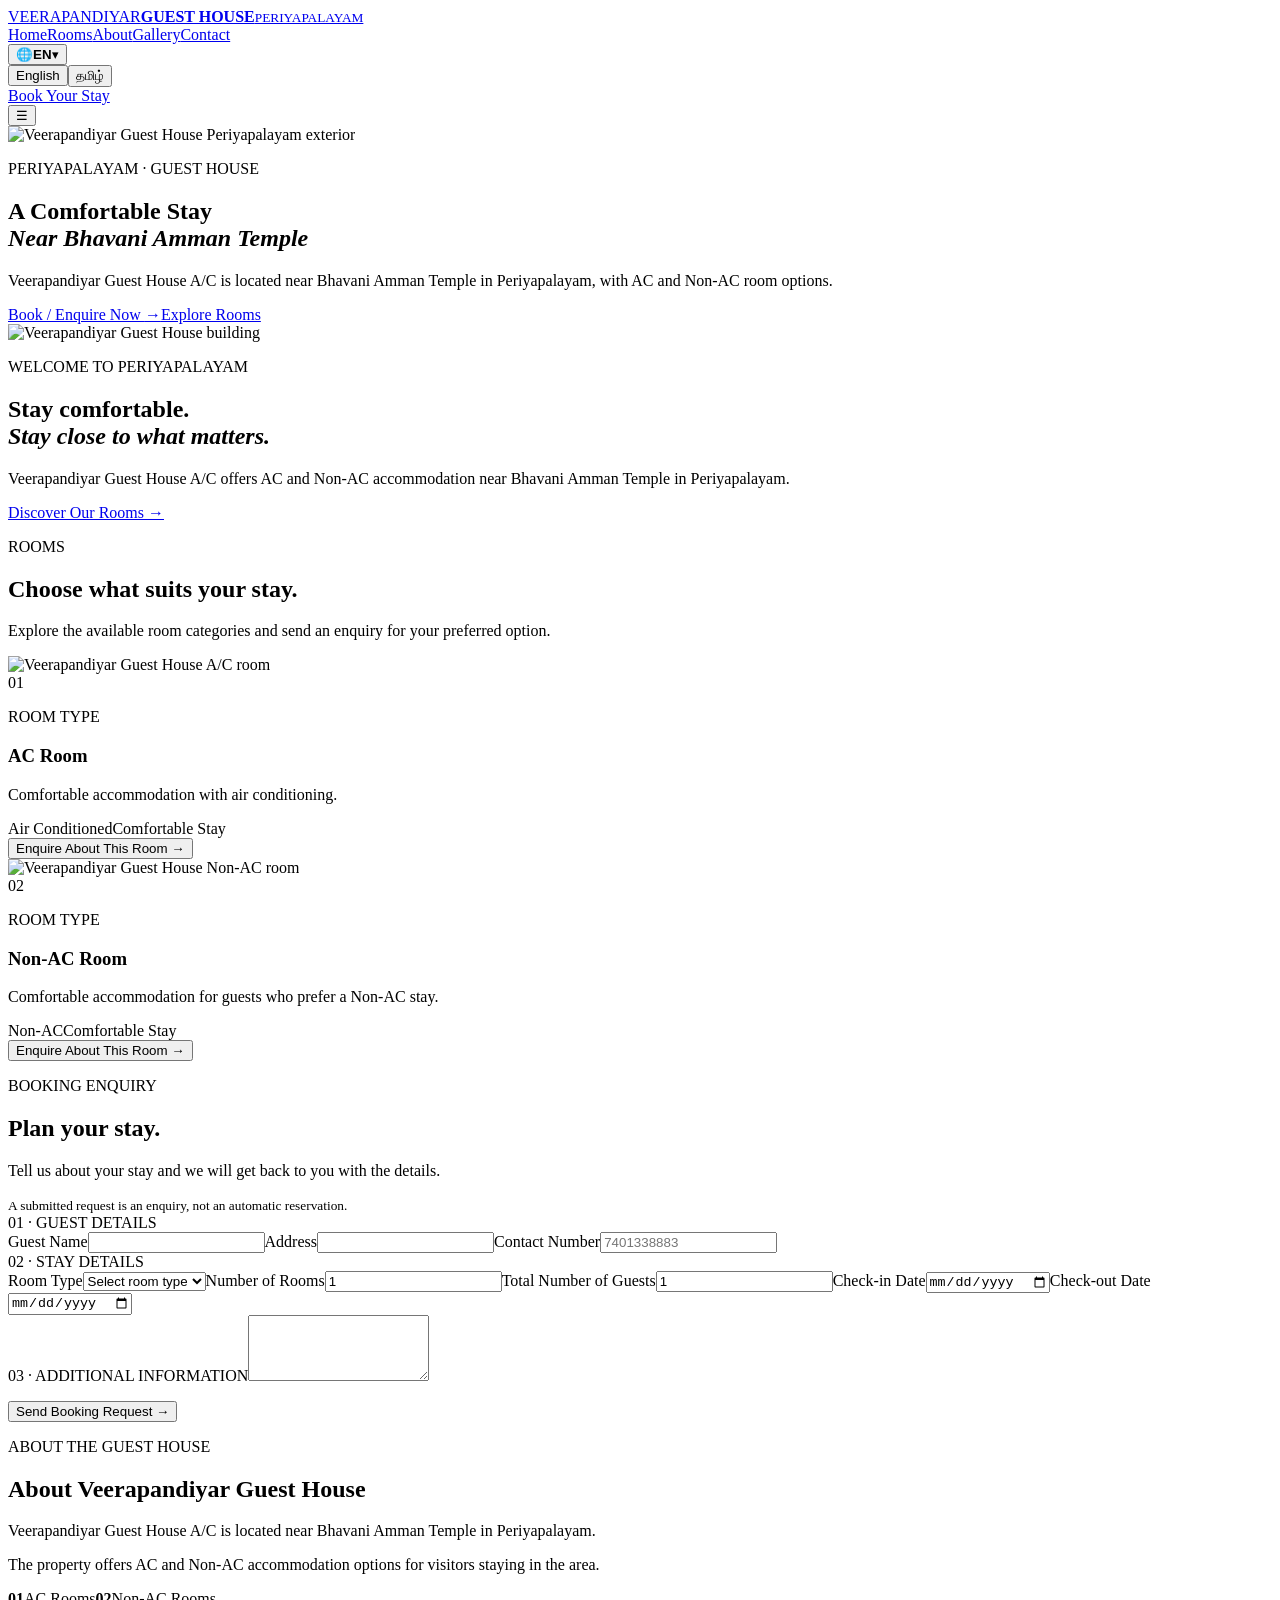
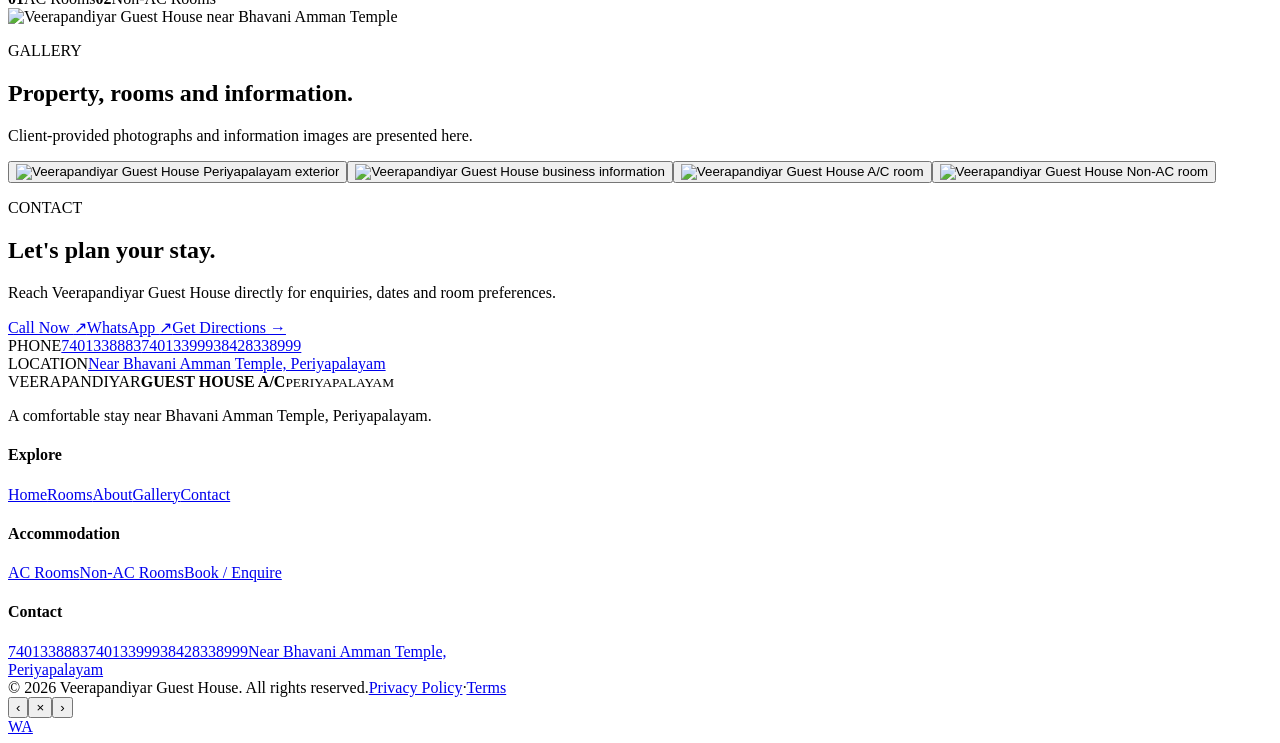
==== commit b1c591d1: "Fix the broken language switcher and add the real client gallery photos without rebuilding the site." ====
--- a/public/index.html
+++ b/public/index.html
@@ -6,7 +6,7 @@
 <section id="rooms" class="rooms-section"><div class="shell"><div class="section-heading"><p class="eyebrow" data-i="roomsEyebrow">ROOMS</p><h2 data-i="roomsTitle">Choose what suits your stay.</h2><p data-i="roomsCopy">Explore the available room categories and send an enquiry for your preferred option.</p></div><article class="room-showcase reveal-on-scroll"><div class="room-media"><img src="/images/ac-room.jpg" alt="Veerapandiyar Guest House A/C room" loading="lazy" onerror="this.onerror=null;this.src='https://images.unsplash.com/photo-1590490360182-c33d57733427?auto=format&fit=crop&w=1300&q=88'"></div><div class="room-copy"><span class="room-number">01</span><p class="eyebrow" data-i="roomType">ROOM TYPE</p><h3 data-i="acTitle">AC Room</h3><p data-i="acCopy">Comfortable accommodation with air conditioning.</p><div class="room-features"><span data-i="acFeature1">Air Conditioned</span><span data-i="commonFeature">Comfortable Stay</span></div><button class="text-link" type="button" onclick="selectRoom('AC')" data-i="acCta">Enquire About This Room <span>→</span></button></div></article><article class="room-showcase reverse reveal-on-scroll"><div class="room-media"><img src="/images/non-ac-room.jpg" alt="Veerapandiyar Guest House Non-AC room" loading="lazy" onerror="this.onerror=null;this.src='https://images.unsplash.com/photo-1618773928121-c32242e63f39?auto=format&fit=crop&w=1300&q=88'"></div><div class="room-copy"><span class="room-number">02</span><p class="eyebrow" data-i="roomType">ROOM TYPE</p><h3 data-i="nonAcTitle">Non-AC Room</h3><p data-i="nonAcCopy">Comfortable accommodation for guests who prefer a Non-AC stay.</p><div class="room-features"><span data-i="nonAcFeature1">Non-AC</span><span data-i="commonFeature">Comfortable Stay</span></div><button class="text-link" type="button" onclick="selectRoom('Non-AC')" data-i="nonAcCta">Enquire About This Room <span>→</span></button></div></article></div></section>
 <section id="booking" class="booking-section"><div class="shell booking-grid"><div class="booking-intro"><p class="eyebrow" data-i="bookingEyebrow">BOOKING ENQUIRY</p><h2 data-i="bookingTitle">Plan your stay.</h2><p data-i="bookingCopy">Tell us about your stay and we will get back to you with the details.</p><small data-i="bookingNote">A submitted request is an enquiry, not an automatic reservation.</small></div><form id="booking-form" class="booking-form" novalidate><div class="form-group"><span class="form-kicker" data-i="groupGuest">01 · GUEST DETAILS</span><div class="form-grid"><label data-label="guestName">Guest Name<input name="guest_name" required></label><label data-label="address">Address<input name="address" required></label><label data-label="contactNumber">Contact Number<input name="contact_number" type="tel" inputmode="tel" required placeholder="7401338883"></label></div></div><div class="form-group"><span class="form-kicker" data-i="groupStay">02 · STAY DETAILS</span><div class="form-grid"><label data-label="roomType">Room Type<select name="room_type" required><option value="">Select room type</option><option value="AC">AC</option><option value="Non-AC">Non-AC</option></select></label><label data-label="rooms">Number of Rooms<input name="number_of_rooms" type="number" min="1" value="1" required></label><label data-label="guests">Total Number of Guests<input name="total_guests" type="number" min="1" value="1" required></label><label data-label="checkIn">Check-in Date<input name="check_in_date" type="date" required></label><label data-label="checkOut">Check-out Date<input name="check_out_date" type="date" required></label></div></div><div class="form-group"><span class="form-kicker" data-i="groupAdditional">03 · ADDITIONAL INFORMATION</span><label data-label="additional"><textarea name="additional_requirements" rows="4"></textarea></label></div><div class="form-bottom"><p id="form-status" class="form-status" role="status" aria-live="polite"></p><button class="btn btn-accent" type="submit" data-i="submit">Send Booking Request <span>→</span></button></div></form></div></section>
 <section id="about" class="about-section"><div class="shell about-grid"><div class="about-copy"><p class="eyebrow" data-i="aboutEyebrow">ABOUT THE GUEST HOUSE</p><h2 data-i="aboutTitle">About Veerapandiyar Guest House</h2><p data-i="aboutCopy1">Veerapandiyar Guest House A/C is located near Bhavani Amman Temple in Periyapalayam.</p><p data-i="aboutCopy2">The property offers AC and Non-AC accommodation options for visitors staying in the area.</p><div class="facility-line"><span><b>01</b><span data-i="facilityAc">AC Rooms</span></span><span><b>02</b><span data-i="facilityNonAc">Non-AC Rooms</span></span></div></div><div class="about-photo"><img src="/images/guest-house-building.jpg" alt="Veerapandiyar Guest House near Bhavani Amman Temple" loading="lazy" onerror="this.onerror=null;this.src='https://images.unsplash.com/photo-1564013799919-ab600027ffc6?auto=format&fit=crop&w=1300&q=88'"></div></div></section>
-<section id="gallery" class="gallery-section"><div class="shell"><div class="section-heading"><p class="eyebrow" data-i="galleryEyebrow">GALLERY</p><h2 data-i="galleryTitle">Property, rooms and information.</h2><p data-i="galleryCopy">Client-provided photographs and information images are presented here.</p></div><div class="gallery-grid"><button class="gallery-item gallery-large" type="button" data-full="/images/guest-house-building.jpg"><img src="/images/guest-house-building.jpg" alt="Veerapandiyar Guest House Periyapalayam exterior" loading="lazy" onerror="this.onerror=null;this.src='https://images.unsplash.com/photo-1566073771259-6a8506099945?auto=format&fit=crop&w=1100&q=88'"></button><button class="gallery-item" type="button" data-full="/images/ac-room-1.jpg"><img src="/images/ac-room-1.jpg" alt="Veerapandiyar Guest House room photograph" loading="lazy"></button><button class="gallery-item" type="button" data-full="/images/ac-room-2.jpg"><img src="/images/ac-room-2.jpg" alt="Veerapandiyar Guest House room photograph" loading="lazy"></button><button class="gallery-item" type="button" data-full="/images/ac-room-3.jpg"><img src="/images/ac-room-3.jpg" alt="Veerapandiyar Guest House room photograph" loading="lazy"></button></div></div></section>
+<section id="gallery" class="gallery-section"><div class="shell"><div class="section-heading"><p class="eyebrow" data-i="galleryEyebrow">GALLERY</p><h2 data-i="galleryTitle">Property, rooms and information.</h2><p data-i="galleryCopy">Client-provided photographs and information images are presented here.</p></div><div class="gallery-grid"><button class="gallery-item gallery-large" type="button" data-full="/images/guest-house-building.jpg"><img src="/images/guest-house-building.jpg" alt="Veerapandiyar Guest House Periyapalayam exterior" loading="lazy" onerror="this.onerror=null;this.src='https://images.unsplash.com/photo-1566073771259-6a8506099945?auto=format&fit=crop&w=1100&q=88'"></button><button class="gallery-item" type="button" data-full="/images/business-poster.jpg"><img src="/images/business-poster.jpg" alt="Veerapandiyar Guest House business information" loading="lazy" onerror="this.onerror=null;this.src='https://images.unsplash.com/photo-1540518614846-7eded433c457?auto=format&fit=crop&w=900&q=88'"></button><button class="gallery-item" type="button" data-full="/images/ac-room.jpg"><img src="/images/ac-room.jpg" alt="Veerapandiyar Guest House A/C room" loading="lazy" onerror="this.onerror=null;this.src='https://images.unsplash.com/photo-1590490360182-c33d57733427?auto=format&fit=crop&w=900&q=88'"></button><button class="gallery-item" type="button" data-full="/images/non-ac-room.jpg"><img src="/images/non-ac-room.jpg" alt="Veerapandiyar Guest House Non-AC room" loading="lazy" onerror="this.onerror=null;this.src='https://images.unsplash.com/photo-1618773928121-c32242e63f39?auto=format&fit=crop&w=1100&q=88'"></button></div></div></section>
 <section id="contact" class="contact-section"><div class="shell contact-wrap"><div class="contact-copy"><p class="eyebrow" data-i="contactEyebrow">CONTACT</p><h2 data-i="contactTitle">Let's plan your stay.</h2><p data-i="contactCopy">Reach Veerapandiyar Guest House directly for enquiries, dates and room preferences.</p><div class="contact-actions"><a class="btn btn-dark" href="tel:7401338883" data-i="call">Call Now <span>↗</span></a><a class="btn btn-whatsapp whatsapp-link" href="#" target="_blank" rel="noopener" data-i="whatsapp">WhatsApp <span>↗</span></a><a class="text-link" href="https://maps.app.goo.gl/xiQ2jdWKPAii57Pk6" target="_blank" rel="noopener" data-i="directions">Get Directions <span>→</span></a></div></div><div class="contact-details"><div><span data-i="phoneLabel">PHONE</span><a href="tel:7401338883">7401338883</a><a href="tel:7401339993">7401339993</a><a href="tel:8428338999">8428338999</a></div><div><span data-i="locationLabel">LOCATION</span><a href="https://maps.app.goo.gl/xiQ2jdWKPAii57Pk6" target="_blank" rel="noopener">Near Bhavani Amman Temple, Periyapalayam</a></div></div></div></section>
 </main>
 <footer><div class="shell footer-main"><div class="footer-brand"><div class="brand-lockup"><span>VEERAPANDIYAR</span><b>GUEST HOUSE A/C</b><small>PERIYAPALAYAM</small></div><p data-i="footerDesc">A comfortable stay near Bhavani Amman Temple, Periyapalayam.</p></div><div><h4 data-i="footerExplore">Explore</h4><a href="#home" data-i="navHome">Home</a><a href="#rooms" data-i="navRooms">Rooms</a><a href="#about" data-i="navAbout">About</a><a href="#gallery" data-i="navGallery">Gallery</a><a href="#contact" data-i="navContact">Contact</a></div><div><h4 data-i="footerStay">Accommodation</h4><a href="#rooms" data-i="acFooter">AC Rooms</a><a href="#rooms" data-i="nonAcFooter">Non-AC Rooms</a><a href="#booking" data-i="bookFooter">Book / Enquire</a></div><div><h4 data-i="footerContact">Contact</h4><a href="tel:7401338883">7401338883</a><a href="tel:7401339993">7401339993</a><a href="tel:8428338999">8428338999</a><a href="https://maps.app.goo.gl/xiQ2jdWKPAii57Pk6" target="_blank" rel="noopener">Near Bhavani Amman Temple,<br>Periyapalayam</a></div></div><div class="shell footer-bottom"><span data-i="copyright">© 2026 Veerapandiyar Guest House. All rights reserved.</span><span><a href="#" data-i="privacy">Privacy Policy</a><i>·</i><a href="#" data-i="terms">Terms</a></span></div></footer>
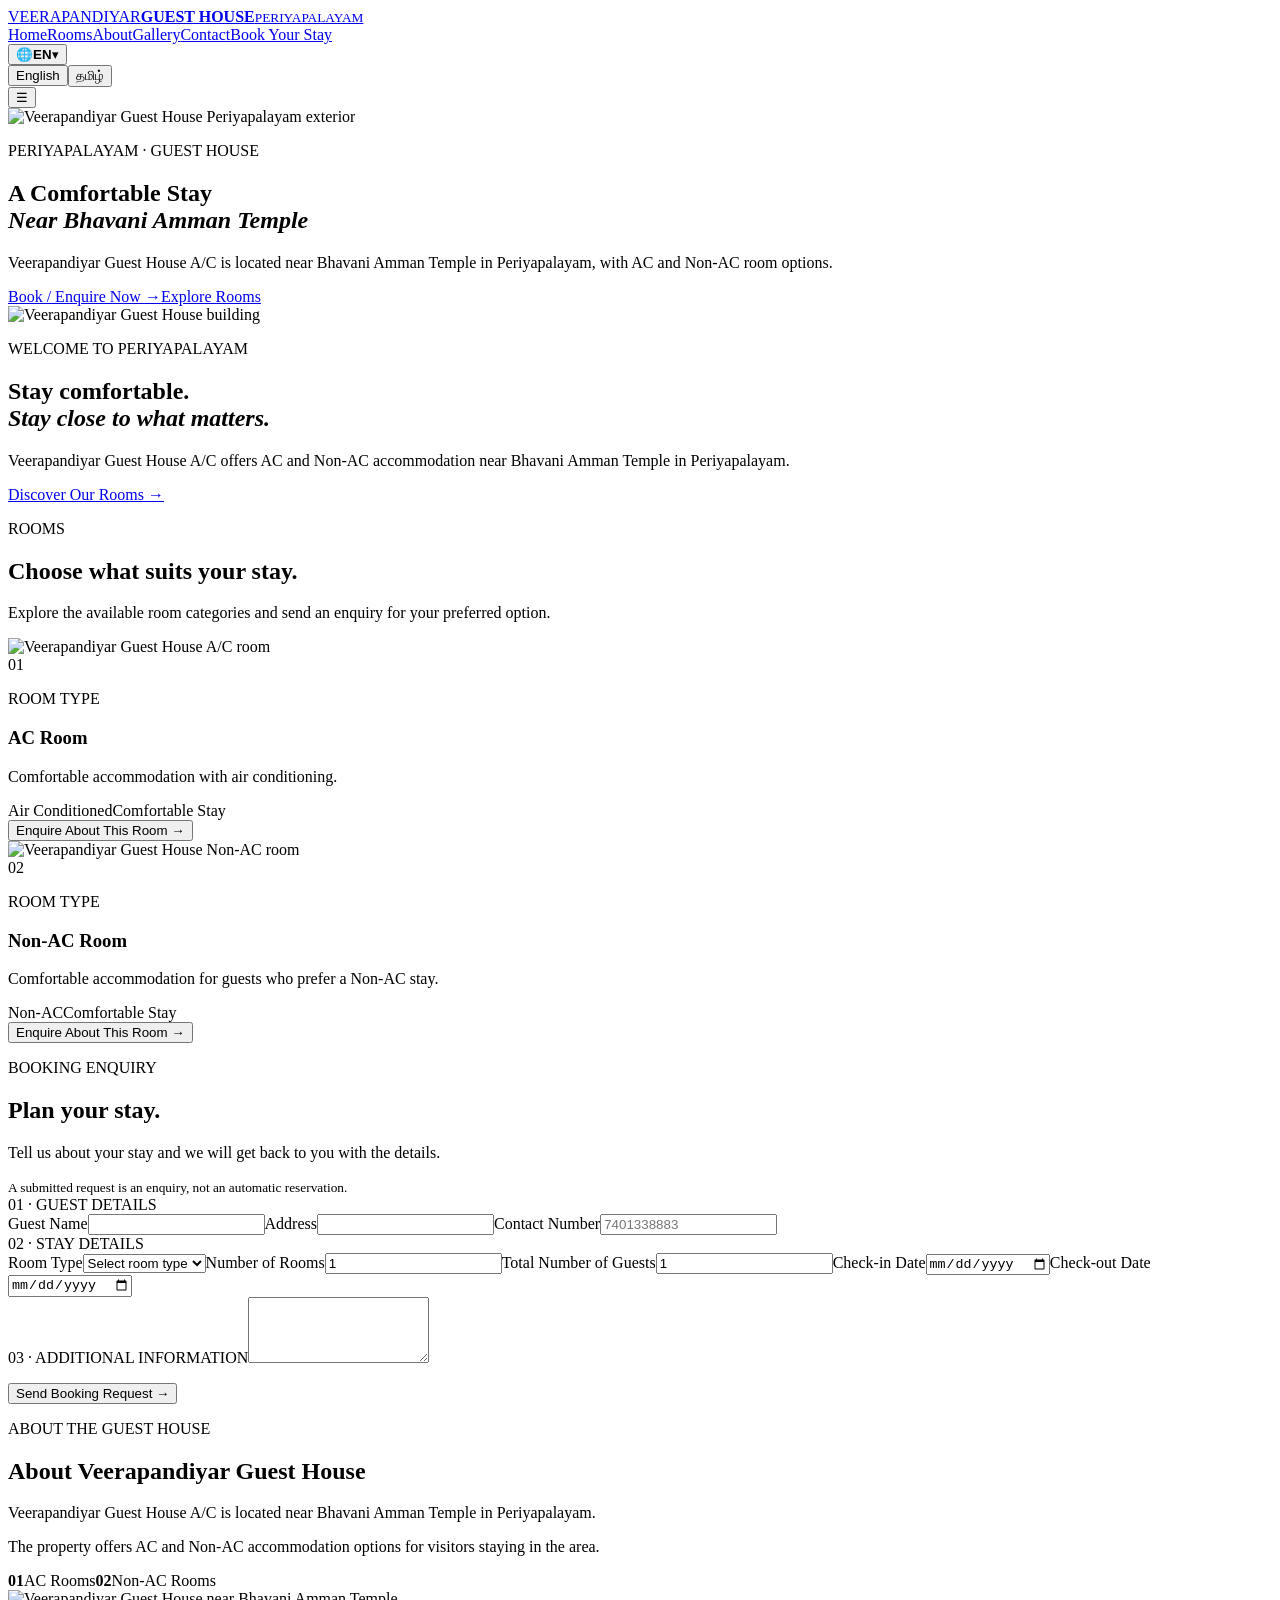
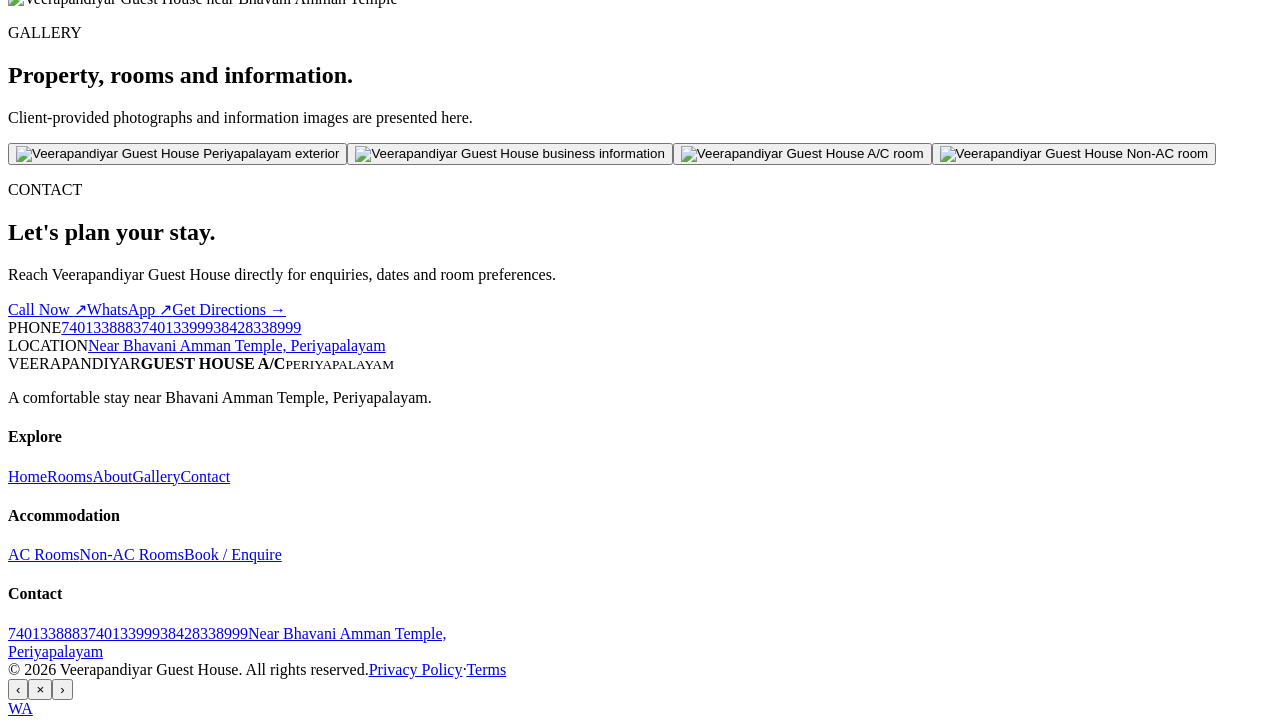
==== commit c2a11bad: "Fix the desktop navbar language selector into one compact inline dropdown and prepare the gallery fo" ====
--- a/public/index.html
+++ b/public/index.html
@@ -1,5 +1,5 @@
 <!doctype html><html lang="en"><head><meta charset="UTF-8"><meta name="viewport" content="width=device-width,initial-scale=1"><title>Veerapandiyar Guest House | Periyapalayam</title><meta name="description" content="Veerapandiyar Guest House in Periyapalayam, near Bhavani Amman Temple, offering AC and Non-AC accommodation."><meta property="og:title" content="Veerapandiyar Guest House | Periyapalayam"><meta property="og:description" content="Veerapandiyar Guest House in Periyapalayam, near Bhavani Amman Temple, offering AC and Non-AC accommodation."><meta property="og:type" content="website"><link rel="canonical" href="https://periyapalayam.hatchable.site/"><link rel="preconnect" href="https://images.unsplash.com"><link rel="stylesheet" href="/theme.css"><script src="/site-config.js"></script></head><body>
-<header class="site-header" id="site-header"><div class="shell nav-wrap"><a class="brand-lockup" href="#home"><span>VEERAPANDIYAR</span><b>GUEST HOUSE</b><small>PERIYAPALAYAM</small></a><div class="nav-tools"><nav class="nav" id="main-nav" aria-label="Main navigation"><a href="#home" data-i="navHome">Home</a><a href="#rooms" data-i="navRooms">Rooms</a><a href="#about" data-i="navAbout">About</a><a href="#gallery" data-i="navGallery">Gallery</a><a href="#contact" data-i="navContact">Contact</a><div class="lang-select"><button class="lang-trigger" type="button" aria-haspopup="listbox" aria-expanded="false" aria-label="Select language"><span>🌐</span><b id="lang-current">EN</b><span class="chev">▾</span></button><div class="lang-menu" role="listbox" aria-label="Language options"><button type="button" role="option" aria-selected="true" data-lang-btn="en">English</button><button type="button" role="option" aria-selected="false" data-lang-btn="ta">தமிழ்</button></div></div><a class="nav-cta" href="#booking" data-i="navBook">Book Your Stay</a></nav><button class="menu-btn" aria-controls="main-nav" aria-expanded="false" aria-label="Open navigation menu">☰</button></div></div></header>
+<header class="site-header" id="site-header"><div class="shell nav-wrap"><a class="brand-lockup" href="#home"><span>VEERAPANDIYAR</span><b>GUEST HOUSE</b><small>PERIYAPALAYAM</small></a><div class="nav-tools"><nav class="nav" id="main-nav" aria-label="Main navigation"><a href="#home" data-i="navHome">Home</a><a href="#rooms" data-i="navRooms">Rooms</a><a href="#about" data-i="navAbout">About</a><a href="#gallery" data-i="navGallery">Gallery</a><a href="#contact" data-i="navContact">Contact</a><a class="nav-cta" href="#booking" data-i="navBook">Book Your Stay</a></nav><div class="lang-select"><button class="lang-trigger" type="button" aria-haspopup="listbox" aria-expanded="false"><span>🌐</span><b id="lang-current">EN</b><span class="chev">▾</span></button><div class="lang-menu" role="listbox"><button type="button" role="option" data-lang-btn="en">English</button><button type="button" role="option" data-lang-btn="ta">தமிழ்</button></div></div><button class="menu-btn" aria-controls="main-nav" aria-expanded="false">☰</button></div></div></header>
 <main>
 <section id="home" class="hero"><div class="hero-media"><img src="/images/guest-house-building.jpg" alt="Veerapandiyar Guest House Periyapalayam exterior" onerror="this.onerror=null;this.src='https://images.unsplash.com/photo-1566073771259-6a8506099945?auto=format&fit=crop&w=1800&q=88'"><div class="hero-overlay"></div></div><div class="shell hero-content"><p class="eyebrow" data-i="heroEyebrow">PERIYAPALAYAM · GUEST HOUSE</p><h1 data-i="heroTitle">A Comfortable Stay<br><em>Near Bhavani Amman Temple</em></h1><p class="hero-copy" data-i="heroCopy">Veerapandiyar Guest House A/C is located near Bhavani Amman Temple in Periyapalayam, with AC and Non-AC room options.</p><div class="actions"><a class="btn btn-light-on-dark" href="#booking" data-i="heroPrimary">Book / Enquire Now <span>→</span></a><a class="btn btn-ghost-on-dark" href="#rooms" data-i="heroSecondary">Explore Rooms</a></div></div></section>
 <section class="intro-section"><div class="shell intro-grid"><div class="intro-photo reveal-on-scroll"><img src="/images/guest-house-building.jpg" alt="Veerapandiyar Guest House building" loading="lazy" onerror="this.onerror=null;this.src='https://images.unsplash.com/photo-1611892440504-42a792e24d32?auto=format&fit=crop&w=1200&q=88'"></div><div class="intro-copy"><p class="eyebrow" data-i="welcomeEyebrow">WELCOME TO PERIYAPALAYAM</p><h2 data-i="welcomeTitle">Stay comfortable.<br><em>Stay close to what matters.</em></h2><p data-i="welcomeCopy">Veerapandiyar Guest House A/C offers AC and Non-AC accommodation near Bhavani Amman Temple in Periyapalayam.</p><a class="text-link" href="#rooms" data-i="welcomeCta">Discover Our Rooms <span>→</span></a></div></div></section>
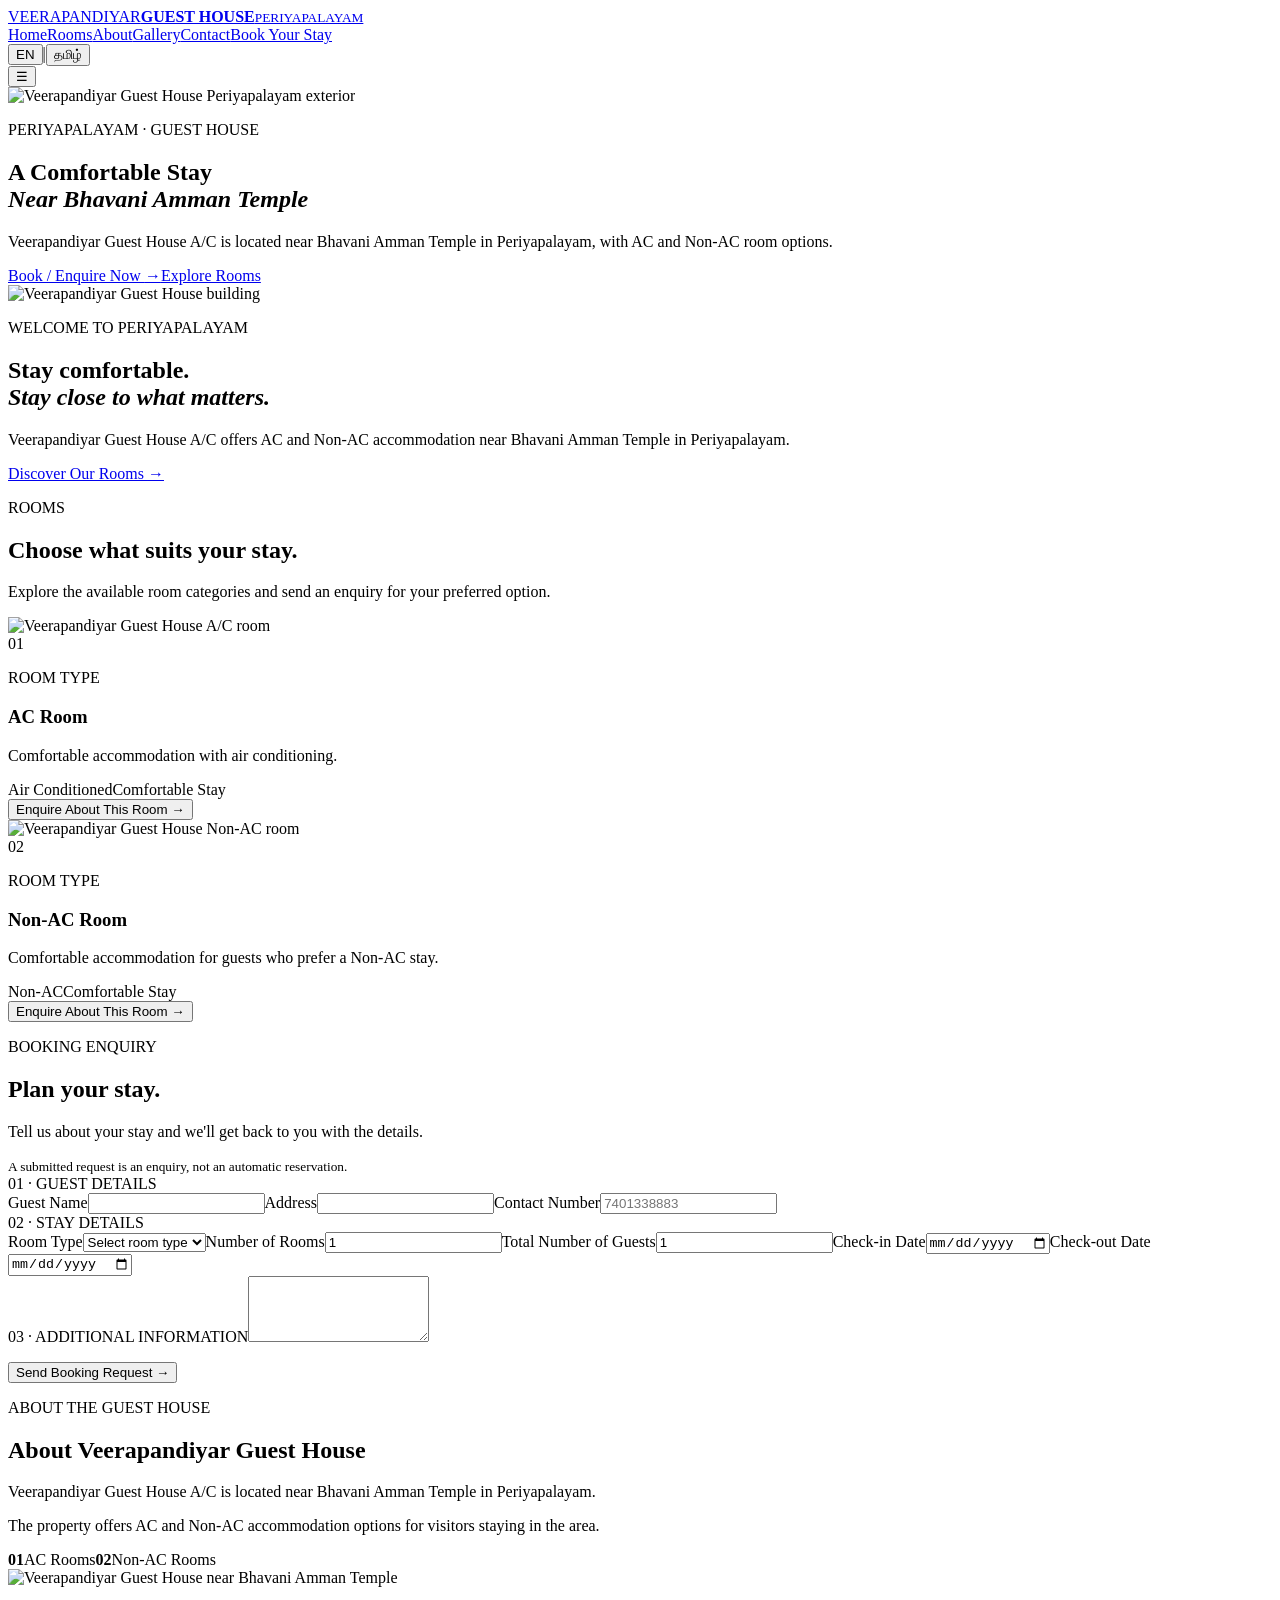
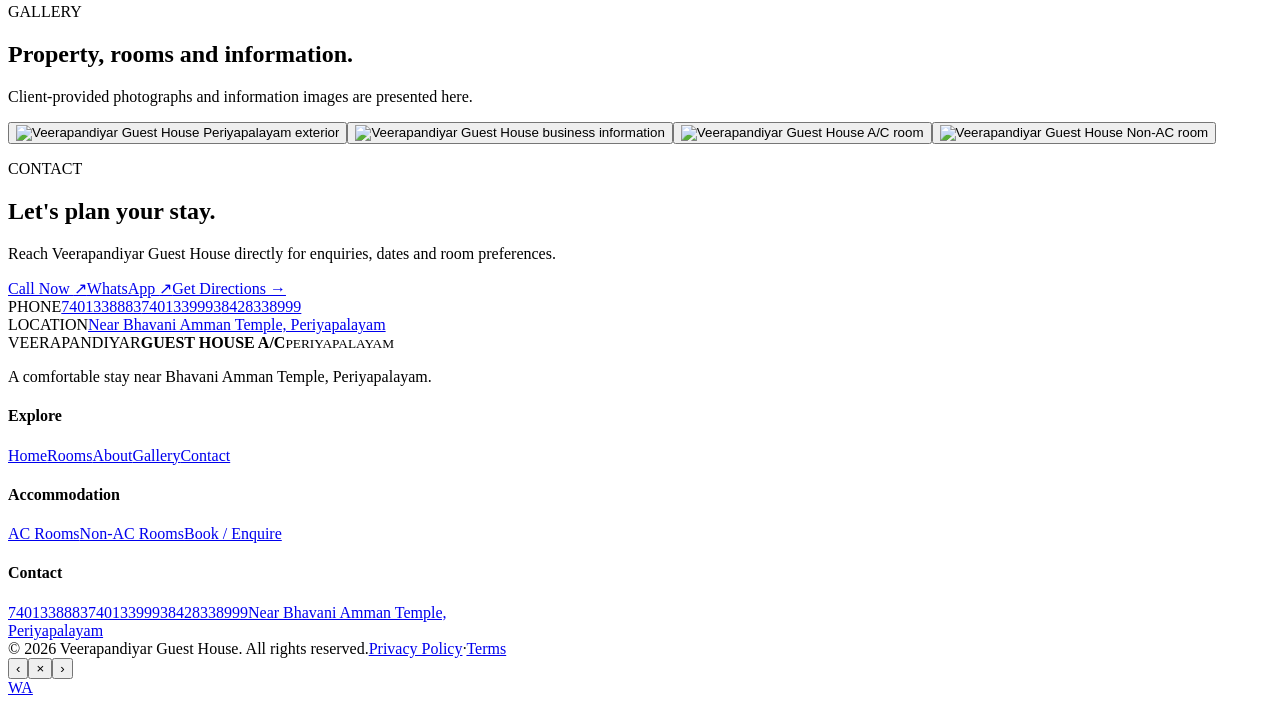
==== commit 4a34b004: "Update the existing guest house site with the client's official business information, real imagery i" ====
--- a/public/index.html
+++ b/public/index.html
@@ -1,13 +1,23 @@
-<!doctype html><html lang="en"><head><meta charset="UTF-8"><meta name="viewport" content="width=device-width,initial-scale=1"><title>Veerapandiyar Guest House | Periyapalayam</title><meta name="description" content="Veerapandiyar Guest House in Periyapalayam, near Bhavani Amman Temple, offering AC and Non-AC accommodation."><meta property="og:title" content="Veerapandiyar Guest House | Periyapalayam"><meta property="og:description" content="Veerapandiyar Guest House in Periyapalayam, near Bhavani Amman Temple, offering AC and Non-AC accommodation."><meta property="og:type" content="website"><link rel="canonical" href="https://periyapalayam.hatchable.site/"><link rel="preconnect" href="https://images.unsplash.com"><link rel="stylesheet" href="/theme.css"><script src="/site-config.js"></script></head><body>
-<header class="site-header" id="site-header"><div class="shell nav-wrap"><a class="brand-lockup" href="#home"><span>VEERAPANDIYAR</span><b>GUEST HOUSE</b><small>PERIYAPALAYAM</small></a><div class="nav-tools"><nav class="nav" id="main-nav" aria-label="Main navigation"><a href="#home" data-i="navHome">Home</a><a href="#rooms" data-i="navRooms">Rooms</a><a href="#about" data-i="navAbout">About</a><a href="#gallery" data-i="navGallery">Gallery</a><a href="#contact" data-i="navContact">Contact</a><a class="nav-cta" href="#booking" data-i="navBook">Book Your Stay</a></nav><div class="lang-select"><button class="lang-trigger" type="button" aria-haspopup="listbox" aria-expanded="false"><span>🌐</span><b id="lang-current">EN</b><span class="chev">▾</span></button><div class="lang-menu" role="listbox"><button type="button" role="option" data-lang-btn="en">English</button><button type="button" role="option" data-lang-btn="ta">தமிழ்</button></div></div><button class="menu-btn" aria-controls="main-nav" aria-expanded="false">☰</button></div></div></header>
+<!doctype html>
+<html lang="en" data-lang="en">
+<head>
+<meta charset="UTF-8"><meta name="viewport" content="width=device-width,initial-scale=1">
+<title>Veerapandiyar Guest House | Periyapalayam</title>
+<meta name="description" content="Veerapandiyar Guest House in Periyapalayam, near Bhavani Amman Temple, offering AC and Non-AC accommodation.">
+<meta property="og:title" content="Veerapandiyar Guest House | Periyapalayam"><meta property="og:description" content="Veerapandiyar Guest House in Periyapalayam, near Bhavani Amman Temple, offering AC and Non-AC accommodation."><meta property="og:type" content="website">
+<link rel="canonical" href="https://periyapalayam.hatchable.site/"><link rel="preconnect" href="https://images.unsplash.com"><link rel="stylesheet" href="/theme.css"><script src="/site-config.js"></script>
+</head>
+<body>
+<header class="site-header" id="site-header"><div class="shell nav-wrap"><a class="brand-lockup" href="#home"><span>VEERAPANDIYAR</span><b>GUEST HOUSE</b><small>PERIYAPALAYAM</small></a><div class="nav-tools"><nav class="nav" id="main-nav"><a href="#home" data-i="navHome">Home</a><a href="#rooms" data-i="navRooms">Rooms</a><a href="#about" data-i="navAbout">About</a><a href="#gallery" data-i="navGallery">Gallery</a><a href="#contact" data-i="navContact">Contact</a><a class="nav-cta" href="#booking" data-i="navBook">Book Your Stay</a></nav><div class="lang-switch"><button type="button" data-lang-btn="en">EN</button><span>|</span><button type="button" data-lang-btn="ta">தமிழ்</button></div><button class="menu-btn" aria-controls="main-nav" aria-expanded="false">☰</button></div></div></header>
 <main>
 <section id="home" class="hero"><div class="hero-media"><img src="/images/guest-house-building.jpg" alt="Veerapandiyar Guest House Periyapalayam exterior" onerror="this.onerror=null;this.src='https://images.unsplash.com/photo-1566073771259-6a8506099945?auto=format&fit=crop&w=1800&q=88'"><div class="hero-overlay"></div></div><div class="shell hero-content"><p class="eyebrow" data-i="heroEyebrow">PERIYAPALAYAM · GUEST HOUSE</p><h1 data-i="heroTitle">A Comfortable Stay<br><em>Near Bhavani Amman Temple</em></h1><p class="hero-copy" data-i="heroCopy">Veerapandiyar Guest House A/C is located near Bhavani Amman Temple in Periyapalayam, with AC and Non-AC room options.</p><div class="actions"><a class="btn btn-light-on-dark" href="#booking" data-i="heroPrimary">Book / Enquire Now <span>→</span></a><a class="btn btn-ghost-on-dark" href="#rooms" data-i="heroSecondary">Explore Rooms</a></div></div></section>
 <section class="intro-section"><div class="shell intro-grid"><div class="intro-photo reveal-on-scroll"><img src="/images/guest-house-building.jpg" alt="Veerapandiyar Guest House building" loading="lazy" onerror="this.onerror=null;this.src='https://images.unsplash.com/photo-1611892440504-42a792e24d32?auto=format&fit=crop&w=1200&q=88'"></div><div class="intro-copy"><p class="eyebrow" data-i="welcomeEyebrow">WELCOME TO PERIYAPALAYAM</p><h2 data-i="welcomeTitle">Stay comfortable.<br><em>Stay close to what matters.</em></h2><p data-i="welcomeCopy">Veerapandiyar Guest House A/C offers AC and Non-AC accommodation near Bhavani Amman Temple in Periyapalayam.</p><a class="text-link" href="#rooms" data-i="welcomeCta">Discover Our Rooms <span>→</span></a></div></div></section>
 <section id="rooms" class="rooms-section"><div class="shell"><div class="section-heading"><p class="eyebrow" data-i="roomsEyebrow">ROOMS</p><h2 data-i="roomsTitle">Choose what suits your stay.</h2><p data-i="roomsCopy">Explore the available room categories and send an enquiry for your preferred option.</p></div><article class="room-showcase reveal-on-scroll"><div class="room-media"><img src="/images/ac-room.jpg" alt="Veerapandiyar Guest House A/C room" loading="lazy" onerror="this.onerror=null;this.src='https://images.unsplash.com/photo-1590490360182-c33d57733427?auto=format&fit=crop&w=1300&q=88'"></div><div class="room-copy"><span class="room-number">01</span><p class="eyebrow" data-i="roomType">ROOM TYPE</p><h3 data-i="acTitle">AC Room</h3><p data-i="acCopy">Comfortable accommodation with air conditioning.</p><div class="room-features"><span data-i="acFeature1">Air Conditioned</span><span data-i="commonFeature">Comfortable Stay</span></div><button class="text-link" type="button" onclick="selectRoom('AC')" data-i="acCta">Enquire About This Room <span>→</span></button></div></article><article class="room-showcase reverse reveal-on-scroll"><div class="room-media"><img src="/images/non-ac-room.jpg" alt="Veerapandiyar Guest House Non-AC room" loading="lazy" onerror="this.onerror=null;this.src='https://images.unsplash.com/photo-1618773928121-c32242e63f39?auto=format&fit=crop&w=1300&q=88'"></div><div class="room-copy"><span class="room-number">02</span><p class="eyebrow" data-i="roomType">ROOM TYPE</p><h3 data-i="nonAcTitle">Non-AC Room</h3><p data-i="nonAcCopy">Comfortable accommodation for guests who prefer a Non-AC stay.</p><div class="room-features"><span data-i="nonAcFeature1">Non-AC</span><span data-i="commonFeature">Comfortable Stay</span></div><button class="text-link" type="button" onclick="selectRoom('Non-AC')" data-i="nonAcCta">Enquire About This Room <span>→</span></button></div></article></div></section>
-<section id="booking" class="booking-section"><div class="shell booking-grid"><div class="booking-intro"><p class="eyebrow" data-i="bookingEyebrow">BOOKING ENQUIRY</p><h2 data-i="bookingTitle">Plan your stay.</h2><p data-i="bookingCopy">Tell us about your stay and we will get back to you with the details.</p><small data-i="bookingNote">A submitted request is an enquiry, not an automatic reservation.</small></div><form id="booking-form" class="booking-form" novalidate><div class="form-group"><span class="form-kicker" data-i="groupGuest">01 · GUEST DETAILS</span><div class="form-grid"><label data-label="guestName">Guest Name<input name="guest_name" required></label><label data-label="address">Address<input name="address" required></label><label data-label="contactNumber">Contact Number<input name="contact_number" type="tel" inputmode="tel" required placeholder="7401338883"></label></div></div><div class="form-group"><span class="form-kicker" data-i="groupStay">02 · STAY DETAILS</span><div class="form-grid"><label data-label="roomType">Room Type<select name="room_type" required><option value="">Select room type</option><option value="AC">AC</option><option value="Non-AC">Non-AC</option></select></label><label data-label="rooms">Number of Rooms<input name="number_of_rooms" type="number" min="1" value="1" required></label><label data-label="guests">Total Number of Guests<input name="total_guests" type="number" min="1" value="1" required></label><label data-label="checkIn">Check-in Date<input name="check_in_date" type="date" required></label><label data-label="checkOut">Check-out Date<input name="check_out_date" type="date" required></label></div></div><div class="form-group"><span class="form-kicker" data-i="groupAdditional">03 · ADDITIONAL INFORMATION</span><label data-label="additional"><textarea name="additional_requirements" rows="4"></textarea></label></div><div class="form-bottom"><p id="form-status" class="form-status" role="status" aria-live="polite"></p><button class="btn btn-accent" type="submit" data-i="submit">Send Booking Request <span>→</span></button></div></form></div></section>
+<section id="booking" class="booking-section"><div class="shell booking-grid"><div class="booking-intro"><p class="eyebrow" data-i="bookingEyebrow">BOOKING ENQUIRY</p><h2 data-i="bookingTitle">Plan your stay.</h2><p data-i="bookingCopy">Tell us about your stay and we'll get back to you with the details.</p><small data-i="bookingNote">A submitted request is an enquiry, not an automatic reservation.</small></div><form id="booking-form" class="booking-form" novalidate><div class="form-group"><span class="form-kicker" data-i="groupGuest">01 · GUEST DETAILS</span><div class="form-grid"><label data-label="guestName">Guest Name<input name="guest_name" required></label><label data-label="address">Address<input name="address" required></label><label data-label="contactNumber">Contact Number<input name="contact_number" type="tel" inputmode="tel" required placeholder="7401338883"></label></div></div><div class="form-group"><span class="form-kicker" data-i="groupStay">02 · STAY DETAILS</span><div class="form-grid"><label data-label="roomType">Room Type<select name="room_type" required><option value="">Select room type</option><option value="AC">AC</option><option value="Non-AC">Non-AC</option></select></label><label data-label="rooms">Number of Rooms<input name="number_of_rooms" type="number" min="1" value="1" required></label><label data-label="guests">Total Number of Guests<input name="total_guests" type="number" min="1" value="1" required></label><label data-label="checkIn">Check-in Date<input name="check_in_date" type="date" required></label><label data-label="checkOut">Check-out Date<input name="check_out_date" type="date" required></label></div></div><div class="form-group"><span class="form-kicker" data-i="groupAdditional">03 · ADDITIONAL INFORMATION</span><label data-label="additional"><textarea name="additional_requirements" rows="4"></textarea></label></div><div class="form-bottom"><p id="form-status" class="form-status" role="status" aria-live="polite"></p><button class="btn btn-accent" type="submit" data-i="submit">Send Booking Request <span>→</span></button></div></form></div></section>
 <section id="about" class="about-section"><div class="shell about-grid"><div class="about-copy"><p class="eyebrow" data-i="aboutEyebrow">ABOUT THE GUEST HOUSE</p><h2 data-i="aboutTitle">About Veerapandiyar Guest House</h2><p data-i="aboutCopy1">Veerapandiyar Guest House A/C is located near Bhavani Amman Temple in Periyapalayam.</p><p data-i="aboutCopy2">The property offers AC and Non-AC accommodation options for visitors staying in the area.</p><div class="facility-line"><span><b>01</b><span data-i="facilityAc">AC Rooms</span></span><span><b>02</b><span data-i="facilityNonAc">Non-AC Rooms</span></span></div></div><div class="about-photo"><img src="/images/guest-house-building.jpg" alt="Veerapandiyar Guest House near Bhavani Amman Temple" loading="lazy" onerror="this.onerror=null;this.src='https://images.unsplash.com/photo-1564013799919-ab600027ffc6?auto=format&fit=crop&w=1300&q=88'"></div></div></section>
 <section id="gallery" class="gallery-section"><div class="shell"><div class="section-heading"><p class="eyebrow" data-i="galleryEyebrow">GALLERY</p><h2 data-i="galleryTitle">Property, rooms and information.</h2><p data-i="galleryCopy">Client-provided photographs and information images are presented here.</p></div><div class="gallery-grid"><button class="gallery-item gallery-large" type="button" data-full="/images/guest-house-building.jpg"><img src="/images/guest-house-building.jpg" alt="Veerapandiyar Guest House Periyapalayam exterior" loading="lazy" onerror="this.onerror=null;this.src='https://images.unsplash.com/photo-1566073771259-6a8506099945?auto=format&fit=crop&w=1100&q=88'"></button><button class="gallery-item" type="button" data-full="/images/business-poster.jpg"><img src="/images/business-poster.jpg" alt="Veerapandiyar Guest House business information" loading="lazy" onerror="this.onerror=null;this.src='https://images.unsplash.com/photo-1540518614846-7eded433c457?auto=format&fit=crop&w=900&q=88'"></button><button class="gallery-item" type="button" data-full="/images/ac-room.jpg"><img src="/images/ac-room.jpg" alt="Veerapandiyar Guest House A/C room" loading="lazy" onerror="this.onerror=null;this.src='https://images.unsplash.com/photo-1590490360182-c33d57733427?auto=format&fit=crop&w=900&q=88'"></button><button class="gallery-item" type="button" data-full="/images/non-ac-room.jpg"><img src="/images/non-ac-room.jpg" alt="Veerapandiyar Guest House Non-AC room" loading="lazy" onerror="this.onerror=null;this.src='https://images.unsplash.com/photo-1618773928121-c32242e63f39?auto=format&fit=crop&w=1100&q=88'"></button></div></div></section>
 <section id="contact" class="contact-section"><div class="shell contact-wrap"><div class="contact-copy"><p class="eyebrow" data-i="contactEyebrow">CONTACT</p><h2 data-i="contactTitle">Let's plan your stay.</h2><p data-i="contactCopy">Reach Veerapandiyar Guest House directly for enquiries, dates and room preferences.</p><div class="contact-actions"><a class="btn btn-dark" href="tel:7401338883" data-i="call">Call Now <span>↗</span></a><a class="btn btn-whatsapp whatsapp-link" href="#" target="_blank" rel="noopener" data-i="whatsapp">WhatsApp <span>↗</span></a><a class="text-link" href="https://maps.app.goo.gl/xiQ2jdWKPAii57Pk6" target="_blank" rel="noopener" data-i="directions">Get Directions <span>→</span></a></div></div><div class="contact-details"><div><span data-i="phoneLabel">PHONE</span><a href="tel:7401338883">7401338883</a><a href="tel:7401339993">7401339993</a><a href="tel:8428338999">8428338999</a></div><div><span data-i="locationLabel">LOCATION</span><a href="https://maps.app.goo.gl/xiQ2jdWKPAii57Pk6" target="_blank" rel="noopener">Near Bhavani Amman Temple, Periyapalayam</a></div></div></div></section>
 </main>
 <footer><div class="shell footer-main"><div class="footer-brand"><div class="brand-lockup"><span>VEERAPANDIYAR</span><b>GUEST HOUSE A/C</b><small>PERIYAPALAYAM</small></div><p data-i="footerDesc">A comfortable stay near Bhavani Amman Temple, Periyapalayam.</p></div><div><h4 data-i="footerExplore">Explore</h4><a href="#home" data-i="navHome">Home</a><a href="#rooms" data-i="navRooms">Rooms</a><a href="#about" data-i="navAbout">About</a><a href="#gallery" data-i="navGallery">Gallery</a><a href="#contact" data-i="navContact">Contact</a></div><div><h4 data-i="footerStay">Accommodation</h4><a href="#rooms" data-i="acFooter">AC Rooms</a><a href="#rooms" data-i="nonAcFooter">Non-AC Rooms</a><a href="#booking" data-i="bookFooter">Book / Enquire</a></div><div><h4 data-i="footerContact">Contact</h4><a href="tel:7401338883">7401338883</a><a href="tel:7401339993">7401339993</a><a href="tel:8428338999">8428338999</a><a href="https://maps.app.goo.gl/xiQ2jdWKPAii57Pk6" target="_blank" rel="noopener">Near Bhavani Amman Temple,<br>Periyapalayam</a></div></div><div class="shell footer-bottom"><span data-i="copyright">© 2026 Veerapandiyar Guest House. All rights reserved.</span><span><a href="#" data-i="privacy">Privacy Policy</a><i>·</i><a href="#" data-i="terms">Terms</a></span></div></footer>
-<div class="lightbox" id="lightbox" aria-hidden="true"><button class="lightbox-prev" type="button" aria-label="Previous image">‹</button><button class="lightbox-close" type="button" aria-label="Close image viewer">×</button><img id="lightbox-image" src="" alt=""><button class="lightbox-next" type="button" aria-label="Next image">›</button></div><a class="whatsapp" href="#" target="_blank" rel="noopener" aria-label="Chat on WhatsApp">WA</a><script src="/app.js" defer></script></body></html>+<div class="lightbox" id="lightbox" aria-hidden="true"><button class="lightbox-prev" type="button" aria-label="Previous image">‹</button><button class="lightbox-close" type="button" aria-label="Close image viewer">×</button><img id="lightbox-image" src="" alt=""><button class="lightbox-next" type="button" aria-label="Next image">›</button></div><a class="whatsapp" href="#" target="_blank" rel="noopener" aria-label="Chat on WhatsApp">WA</a>
+<script src="/app.js" defer></script></body></html>
